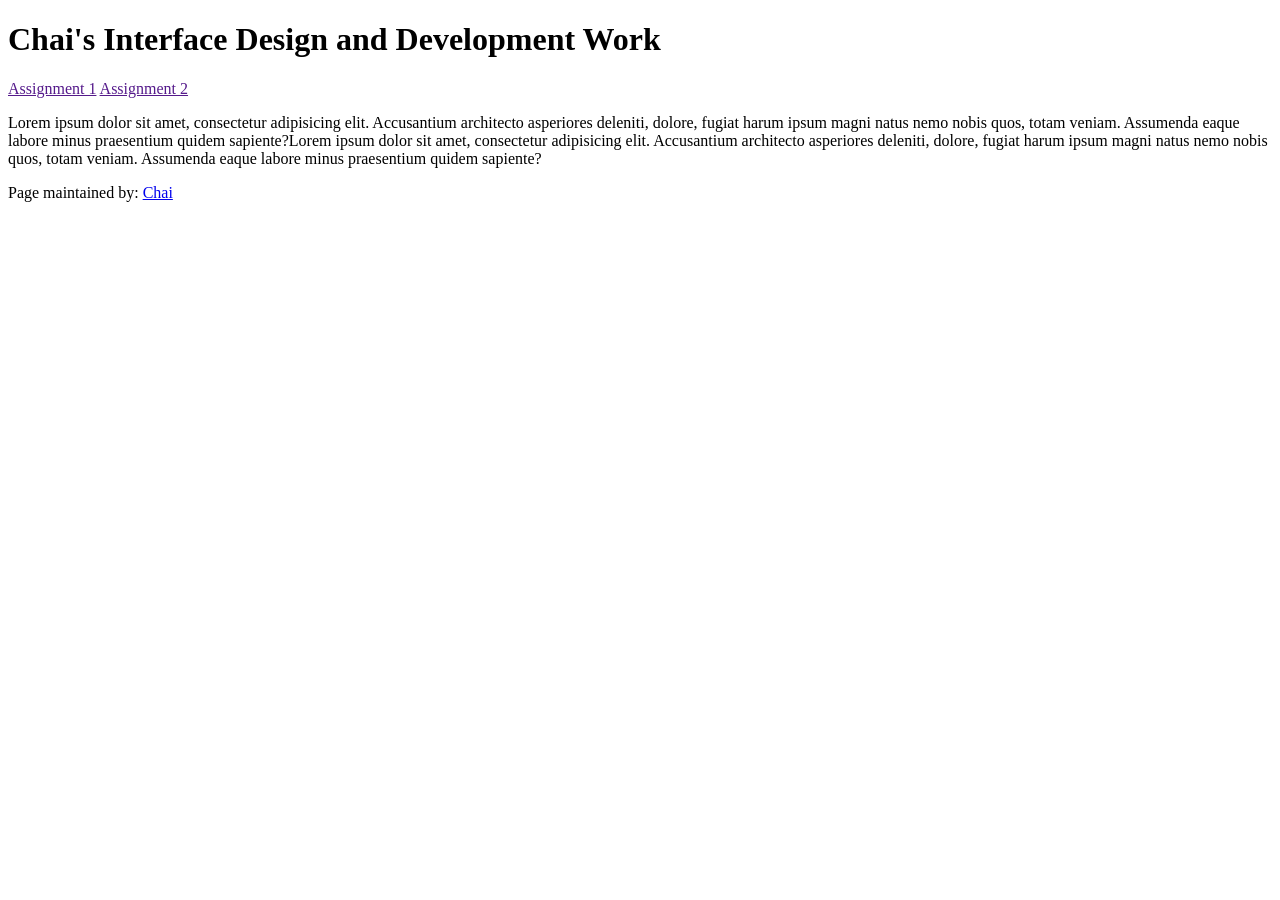
==== index.html @ 5d67015f "changed favicon, title and names to match my own" ====
<!doctype html>
<html lang="en">
  <head>
    <meta charset="UTF-8" />
    <meta
      name="viewport"
      content="width=device-width, user-scalable=no, initial-scale=1.0, maximum-scale=1.0, minimum-scale=1.0"
    />
    <meta http-equiv="X-UA-Compatible" content="ie=edge" />

    <!-- !!!!! -->
    <!--    change this to refer to your specific page  -->
    <title>Chai's Work Index</title>

    <!-- !!!!! -->
    <!--  change this to your preferred icon  -->
    <!-- favicon was sourced from favicon.io but the original graphics are copyright 2020 Twitter, Inc
    and other contributors -->
    <!-- They are licensed under CC-BY 4.0 as linked below -->
    <!-- https://creativecommons.org/licenses/by/4.0/ -->
    <link rel="icon" type="image/png" href="./assets/icons/favicon.png" />

    <link rel="stylesheet" href="reset.css" />
    <link rel="stylesheet" href="style.css" />
  </head>
  <body>
    <header>
      <!-- !!!!! -->
      <!--    change this to your preferred online name  -->
      <h1>Chai's Interface Design and Development Work</h1>
    </header>

    <div class="mainNavContainer">
      <nav>
        <a href="">Assignment 1</a>
        <a href="">Assignment 2</a>
      </nav>

      <main>
        <section id="intro-section">
          <p>
            Lorem ipsum dolor sit amet, consectetur adipisicing elit.
            Accusantium architecto asperiores deleniti, dolore, fugiat harum
            ipsum magni natus nemo nobis quos, totam veniam. Assumenda eaque
            labore minus praesentium quidem sapiente?Lorem ipsum dolor sit amet,
            consectetur adipisicing elit. Accusantium architecto asperiores
            deleniti, dolore, fugiat harum ipsum magni natus nemo nobis quos,
            totam veniam. Assumenda eaque labore minus praesentium quidem
            sapiente?
          </p>
        </section>
      </main>

      <!-- this is an empty element which helps with spacing -->
      <aside></aside>
    </div>

    <footer>
      <p>
        <!-- !!!!! -->
        <!--    change this to your preferred online name and update link to refer to your github page  -->
        Page maintained by:
        <a href="https://github.com/p-mcmahon-rmit/" target="_blank"> Chai </a>
      </p>
    </footer>
  </body>
</html>
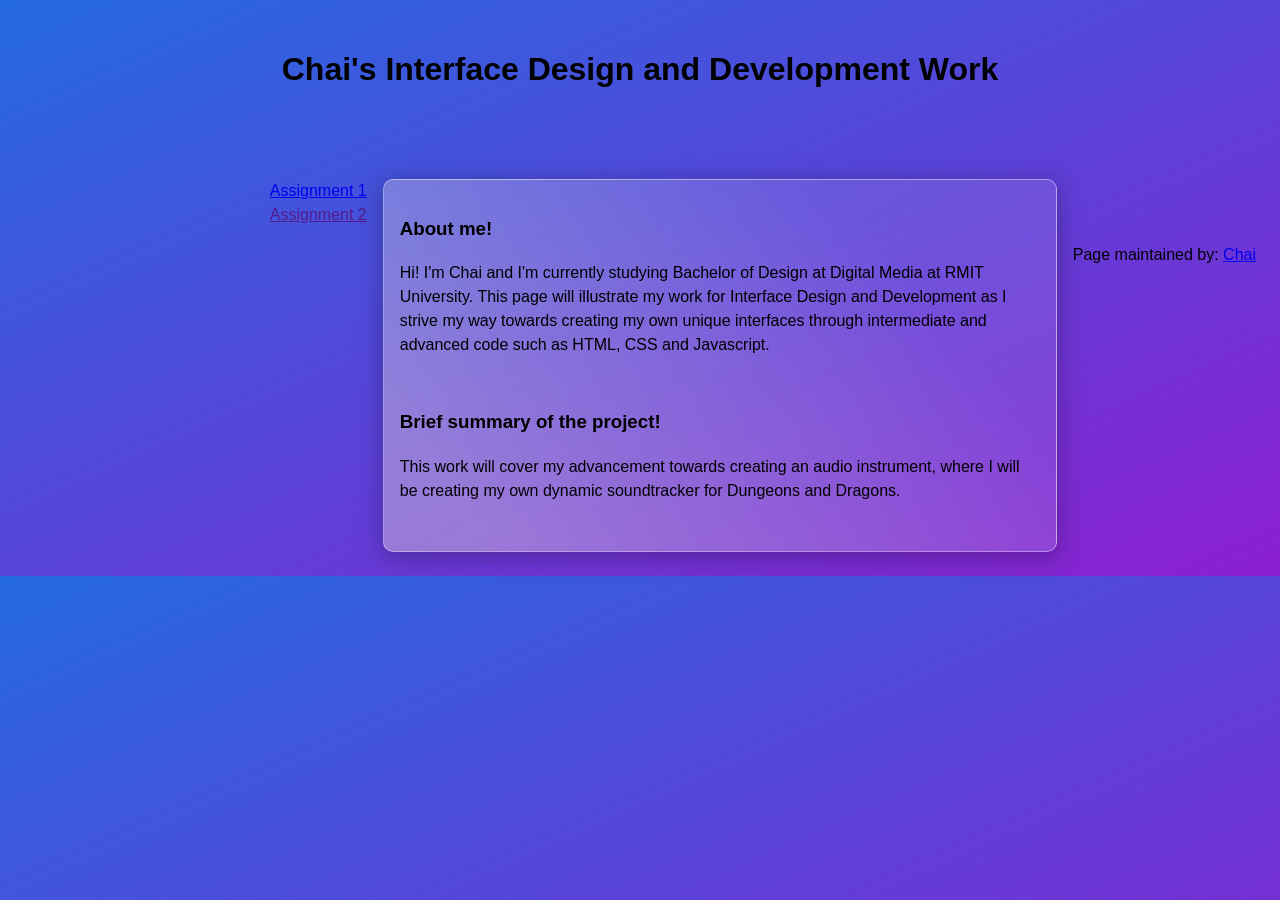
==== commit 33106019: "laid the bare-grounds for my chosen visuals for the website. changed font size, background colours, " ====
--- a/index.html
+++ b/index.html
@@ -19,7 +19,6 @@
     <!-- They are licensed under CC-BY 4.0 as linked below -->
     <!-- https://creativecommons.org/licenses/by/4.0/ -->
     <link rel="icon" type="image/png" href="./assets/icons/favicon.png" />
-
     <link rel="stylesheet" href="reset.css" />
     <link rel="stylesheet" href="style.css" />
   </head>
@@ -32,36 +31,35 @@
 
     <div class="mainNavContainer">
       <nav>
-        <a href="">Assignment 1</a>
+        <a href="./assignment1.html">Assignment 1</a>
         <a href="">Assignment 2</a>
       </nav>
 
       <main>
         <section id="intro-section">
+          <h3>
+            About me!
+          </h3>
           <p>
-            Lorem ipsum dolor sit amet, consectetur adipisicing elit.
-            Accusantium architecto asperiores deleniti, dolore, fugiat harum
-            ipsum magni natus nemo nobis quos, totam veniam. Assumenda eaque
-            labore minus praesentium quidem sapiente?Lorem ipsum dolor sit amet,
-            consectetur adipisicing elit. Accusantium architecto asperiores
-            deleniti, dolore, fugiat harum ipsum magni natus nemo nobis quos,
-            totam veniam. Assumenda eaque labore minus praesentium quidem
-            sapiente?
+            Hi! I'm Chai and I'm currently studying Bachelor of Design at Digital Media at RMIT University. This page will illustrate my work for Interface Design and Development as I strive my way towards creating my own unique interfaces through intermediate and advanced code such as HTML, CSS and Javascript.
           </p>
         </section>
+        <section>
+          <h3>
+            Brief summary of the project!
+          </h3>
+          <p>
+            This work will cover my advancement towards creating an audio instrument, where I will be creating my own dynamic soundtracker for Dungeons and Dragons.
+        </section>
       </main>
-
-      <!-- this is an empty element which helps with spacing -->
-      <aside></aside>
-    </div>
-
+      
     <footer>
       <p>
         <!-- !!!!! -->
         <!--    change this to your preferred online name and update link to refer to your github page  -->
         Page maintained by:
-        <a href="https://github.com/p-mcmahon-rmit/" target="_blank"> Chai </a>
+        <a href="https://github.com/ambivalent-eve" target="_blank"> Chai </a>
       </p>
     </footer>
   </body>
-</html>
+</html>
--- a/style.css
+++ b/style.css
@@ -0,0 +1,168 @@
+/*!!!!!*/
+/*change out, and/or add colours to the colour scheme*/
+:root {
+  /* basic 2-bit palette from 1bit Monitor Glow Palette by Polyducks */
+  /* https://lospec.com/palette-list/1bit-monitor-glow */
+  --colour-1: #222323;
+  --colour-2: #f0f6f0;
+}
+
+/* this swaps the colour order to account for user's OS dark mode */
+/*!!!!!*/
+/*remember to update the colours here too to reflect the above changes*/
+@media (prefers-color-scheme: dark) {
+  :root {
+    --colour-1: #f0f6f0;
+    --colour-2: #222323;
+  }
+}
+
+body {
+  background-color: (
+    36,
+    105,
+    226
+  ); /* For browsers that do not support gradients */
+  background-image: linear-gradient(
+    to bottom right,
+    rgb(36, 105, 226),
+    rgb(140, 31, 208)
+  ); /*Sourced from https://www.magicpattern.design/tools/css-backgrounds. I wanted to create a vibrant aesthetic that was colourful and pleasing to look at whilst not being too straining on the eyes.*/
+  font-family:
+    "Trebuchet MS", Helvetica, sans-serif; /*Wanted a different font that was more expressive of me whilst still retaining readability. I wanted to fit in somewhat more of a 'clean' look.*/
+  line-height: 1.5;
+  padding: 1rem;
+  display: flex;
+  flex-direction: column;
+  gap: 1rem;
+}
+
+header {
+  display: flex;
+  justify-content: center;
+  margin-block-end: 3rem;
+}
+
+.mainNavContainer {
+  flex: 1;
+  display: flex;
+  justify-content: center;
+  gap: 1rem;
+}
+
+nav {
+  display: flex;
+  flex-direction: column;
+  min-width: fit-content;
+  flex: 1;
+  align-items: flex-end;
+}
+
+main {
+  display: flex;
+  flex-direction: column;
+  align-items: center;
+  border: 1px solid rgba(255, 255, 255, 0.4);
+  border-radius: 10px;
+  background: linear-gradient(
+    50deg,
+    rgba(232, 219, 219, 0.4) 12%,
+    rgba(255, 255, 255, 0.1) 77%
+  );
+  background-blend-mode:;
+  box-shadow: 0px 4px 24px 1px rgba(0, 0, 0, 0.28);
+  backdrop-filter: blur(19px);
+  -webkit-backdrop-filter: blur(5px);
+  padding: 1rem;
+}
+
+section {
+  max-width: 80rch;
+  margin-bottom: 1rem;
+}
+
+.firstSectionHeading {
+  margin-top: 0;
+}
+
+aside {
+  visibility: hidden;
+  flex: 1;
+}
+
+footer {
+  display: flex;
+  justify-content: center;
+  margin-block-start: 3rem;
+}
+
+/*technique from Kevin Powell*/
+/*https://youtu.be/CU8Plk-53RU?si=zMpP0Pfbg1SaXeDB&t=255*/
+/*longer post about how this works and the * + * selector*/
+/*https://alistapart.com/article/axiomatic-css-and-lobotomized-owls/*/
+.prose > * + * {
+  margin-block-start: var(--prose-flow, 1em);
+}
+
+/* breakpoints from Material Design Spec https://m3.material.io/foundations/layout/breakpoints/overview */
+/* while sometimes mobile first is recommended, as we will be focused on desktop, we will start there */
+
+/* assumed base sizing is large (1200–1599px) : desktop  */
+
+/* extra-large breakpoint : desktop, ultrawide monitors */
+@media (width > 1600px) {
+}
+
+/* expanded breakpoint : phone or tablet in landscape, desktop */
+@media (width < 1200px) {
+  header {
+    margin-block-end: 2rem;
+  }
+  footer {
+    margin-block-start: 2rem;
+  }
+}
+/* medium breakpoint : tablet in portrait */
+@media (width < 840px) {
+  header {
+    margin-block-end: 1rem;
+  }
+  .mainNavContainer {
+    flex-direction: column;
+    justify-content: flex-start;
+    align-items: center;
+  }
+  nav {
+    flex: 0;
+    width: 100%;
+    max-width: 80rch;
+    justify-content: space-between;
+    flex-direction: row;
+  }
+  main {
+    flex: 1;
+  }
+  aside {
+    flex: 0;
+  }
+  footer {
+    margin-block-start: 1rem;
+  }
+}
+/* compact breakpoint : phone in portrait */
+@media (width < 600px) {
+}
+
+.intro-section {
+  flex: 5 0 70px;
+  height: 490px; /*Altered the height so that it would fit the text inside. I didn't want any of the cards to be larger or wider than the other, nor did I want the font size to change in between the cards. I wanted it all to stay consistent, even at the cost of leftover spaces in between the boxes. I believed that within a website like this where you sidescrolled through boxes laid out next to one another, changes in size would make the reading experience more awkward and look inconsistent.*/
+  padding: 100px;
+  width: 300px;
+  background-color: rgba(0, 0, 0, 0.411);
+  -webkit-backdrop-filter: blur(
+    5px
+  ); /*One of my complaints I addressed in the questions was that the text in front of the light background could be hard to read sometimes. In order to differentiate from that whilst trying to follow the aesthetic of light colour palettes, I wanted to add a blurred glass-box look behind the text that darkened the background enough to make it readable whilst also making it my own art style.*/
+  backdrop-filter: blur(5px);
+  border: 2px solid rgb(255, 255, 255); /*I wanted to have a slight white border to contrast against the black blurred out background. I thought the difference in values would make the boxes pop out more and look cleaner. I ended up getting the code from a website named Stack Overflow, where people ask questions about coding and so forth. https://stackoverflow.com/questions/20321678/make-a-div-transparent-like-a-blurred-mirror*/
+  font-size: 18px;
+}
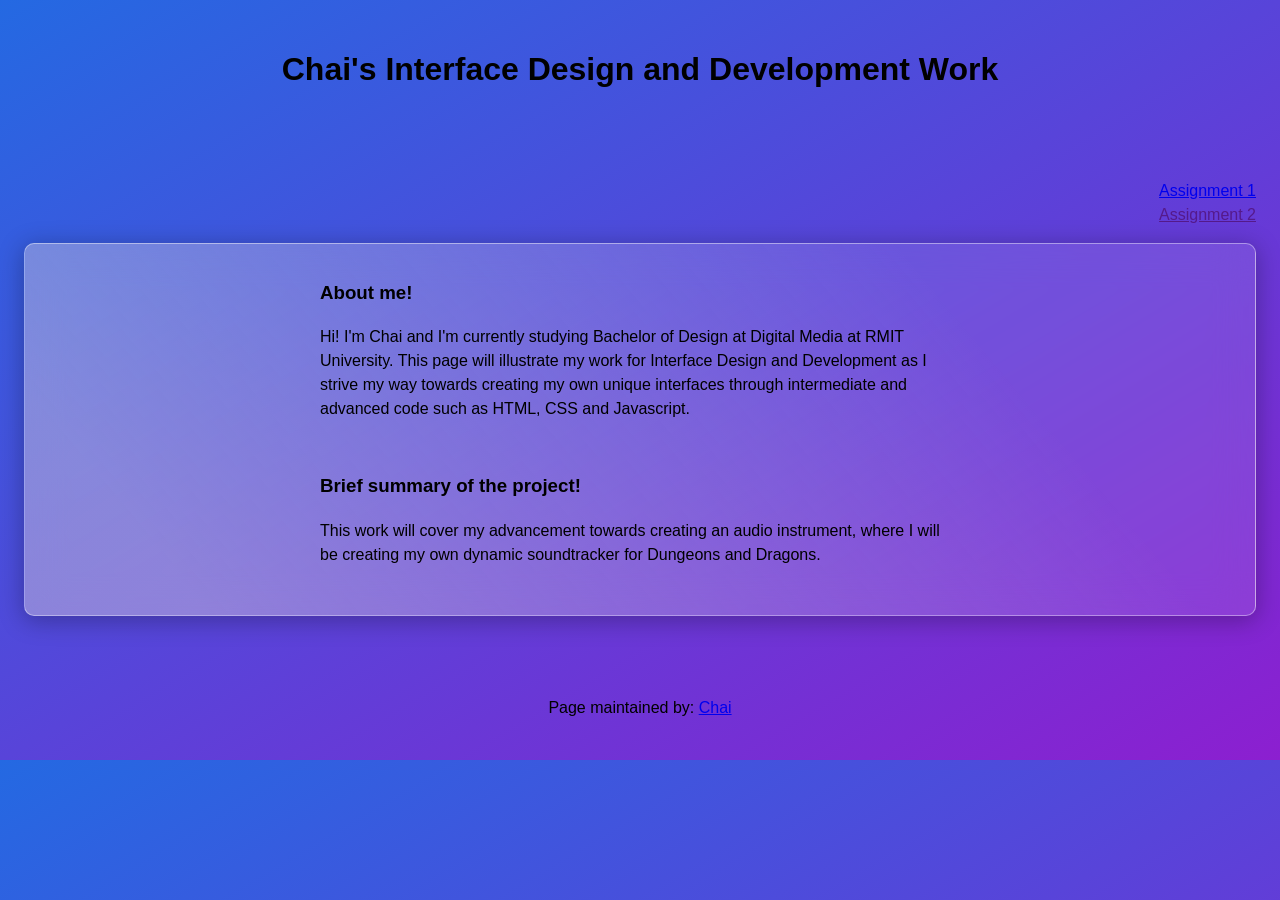
==== commit 2960e653: "reverted the changes where I gave each container its own individual main after finding out it wasn't" ====
--- a/index.html
+++ b/index.html
@@ -34,25 +34,30 @@
         <a href="./assignment1.html">Assignment 1</a>
         <a href="">Assignment 2</a>
       </nav>
+    </div>
+    <!--I had to look into why the page wasn't centred properly as all the content kept going to the side. In the end, I had to use the AI agent and ask why it had occurred. What had happened was that the <div> wrapper was not closed properly which caused the footer to stay inside the flex container.-->
 
-      <main>
-        <section id="intro-section">
-          <h3>
-            About me!
-          </h3>
-          <p>
-            Hi! I'm Chai and I'm currently studying Bachelor of Design at Digital Media at RMIT University. This page will illustrate my work for Interface Design and Development as I strive my way towards creating my own unique interfaces through intermediate and advanced code such as HTML, CSS and Javascript.
-          </p>
-        </section>
-        <section>
-          <h3>
-            Brief summary of the project!
-          </h3>
-          <p>
-            This work will cover my advancement towards creating an audio instrument, where I will be creating my own dynamic soundtracker for Dungeons and Dragons.
-        </section>
-      </main>
-      
+    <main>
+      <section id="intro-section">
+        <h3>About me!</h3>
+        <p>
+          Hi! I'm Chai and I'm currently studying Bachelor of Design at Digital
+          Media at RMIT University. This page will illustrate my work for
+          Interface Design and Development as I strive my way towards creating
+          my own unique interfaces through intermediate and advanced code such
+          as HTML, CSS and Javascript.
+        </p>
+      </section>
+      <section>
+        <h3>Brief summary of the project!</h3>
+        <p>
+          This work will cover my advancement towards creating an audio
+          instrument, where I will be creating my own dynamic soundtracker for
+          Dungeons and Dragons.
+        </p>
+      </section>
+    </main>
+
     <footer>
       <p>
         <!-- !!!!! -->
@@ -62,4 +67,4 @@
       </p>
     </footer>
   </body>
-</html>+</html>
--- a/style.css
+++ b/style.css
@@ -41,6 +41,11 @@
   display: flex;
   justify-content: center;
   margin-block-end: 3rem;
+}
+
+h4 {
+  margin-block-start: 0.3rem;
+  margin-block-end: 0.5rem;
 }
 
 .mainNavContainer {
@@ -96,6 +101,22 @@
   margin-block-start: 3rem;
 }
 
+img {
+  margin-top: 1rem;
+  margin-bottom: 1rem;
+  border: 1px solid rgba(255, 255, 255, 0.4);
+  border-radius: 10px;
+  background: linear-gradient(
+    50deg,
+    rgba(232, 219, 219, 0.4) 12%,
+    rgba(255, 255, 255, 0.1) 77%
+  );
+  background-blend-mode:;
+  box-shadow: 0px 4px 24px 1px rgba(0, 0, 0, 0.28);
+  backdrop-filter: blur(19px);
+  -webkit-backdrop-filter: blur(5px);
+}
+
 /*technique from Kevin Powell*/
 /*https://youtu.be/CU8Plk-53RU?si=zMpP0Pfbg1SaXeDB&t=255*/
 /*longer post about how this works and the * + * selector*/
@@ -139,14 +160,19 @@
     justify-content: space-between;
     flex-direction: row;
   }
-  main {
-    flex: 1;
-  }
   aside {
     flex: 0;
   }
   footer {
     margin-block-start: 1rem;
+  }
+  img {
+    margin-block-start: 1rem;
+    margin-block-end: 1rem;
+    border: 1px solid rgba(255, 255, 255, 0.4);
+    border-radius: 10px;
+    background-blend-mode:;
+    box-shadow: 0px 4px 24px 1px rgba(0, 0, 0, 0.2);
   }
 }
 /* compact breakpoint : phone in portrait */
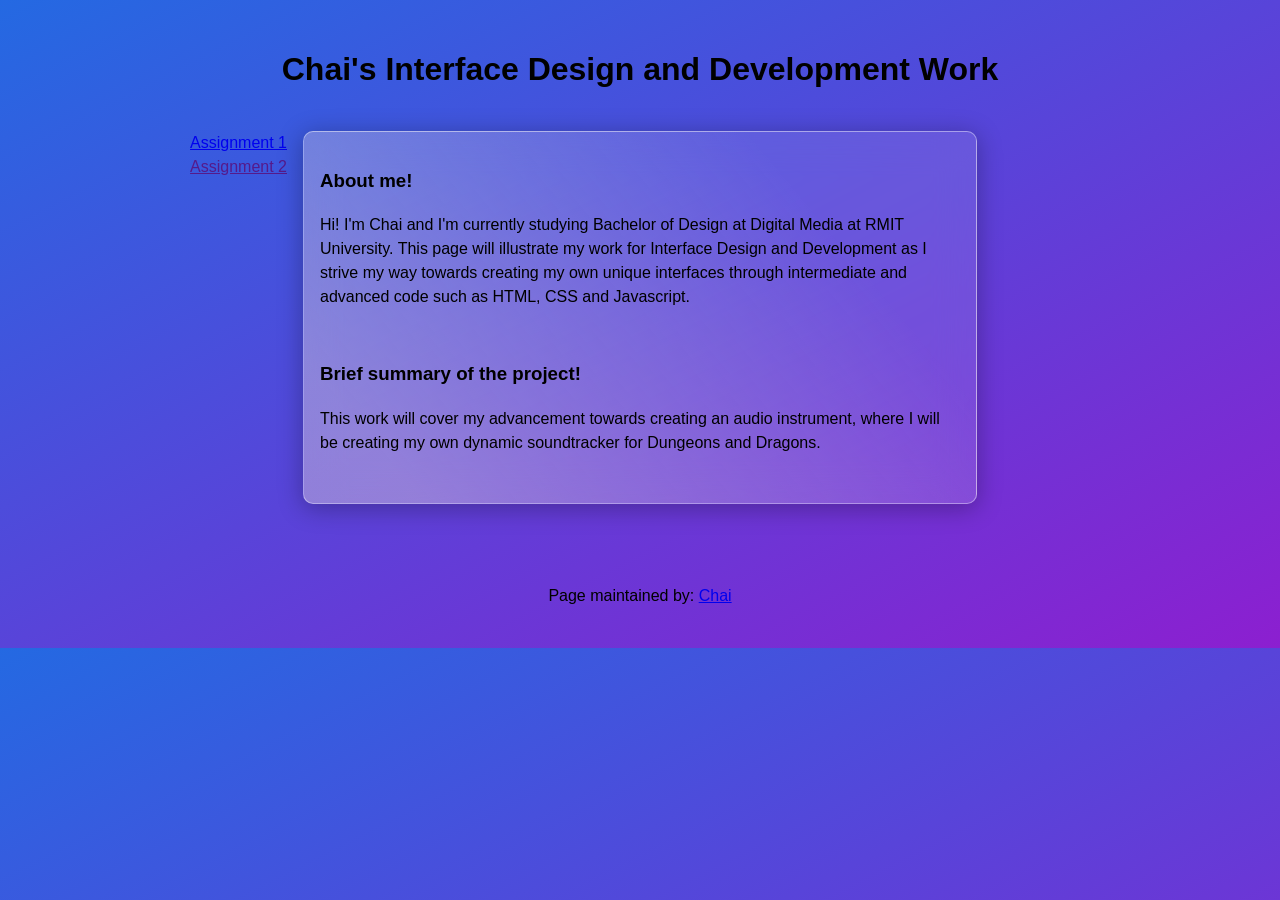
==== commit a87661d7: "fixed centering issue of index.html with help of visual studio codes AI agent" ====
--- a/index.html
+++ b/index.html
@@ -34,29 +34,31 @@
         <a href="./assignment1.html">Assignment 1</a>
         <a href="">Assignment 2</a>
       </nav>
+      <!--I had to look into why the page wasn't centred properly as all the content kept going to the side. In the end, I had to use the AI agent and ask why it had occurred. What had happened was that the <div> wrapper was not closed properly which caused the footer to stay inside the flex container.-->
+
+      <main>
+        <section id="intro-section">
+          <h3>About me!</h3>
+          <p>
+            Hi! I'm Chai and I'm currently studying Bachelor of Design at
+            Digital Media at RMIT University. This page will illustrate my work
+            for Interface Design and Development as I strive my way towards
+            creating my own unique interfaces through intermediate and advanced
+            code such as HTML, CSS and Javascript.
+          </p>
+        </section>
+        <section>
+          <h3>Brief summary of the project!</h3>
+          <p>
+            This work will cover my advancement towards creating an audio
+            instrument, where I will be creating my own dynamic soundtracker for
+            Dungeons and Dragons.
+          </p>
+        </section>
+      </main>
+      <aside></aside>
     </div>
-    <!--I had to look into why the page wasn't centred properly as all the content kept going to the side. In the end, I had to use the AI agent and ask why it had occurred. What had happened was that the <div> wrapper was not closed properly which caused the footer to stay inside the flex container.-->
-
-    <main>
-      <section id="intro-section">
-        <h3>About me!</h3>
-        <p>
-          Hi! I'm Chai and I'm currently studying Bachelor of Design at Digital
-          Media at RMIT University. This page will illustrate my work for
-          Interface Design and Development as I strive my way towards creating
-          my own unique interfaces through intermediate and advanced code such
-          as HTML, CSS and Javascript.
-        </p>
-      </section>
-      <section>
-        <h3>Brief summary of the project!</h3>
-        <p>
-          This work will cover my advancement towards creating an audio
-          instrument, where I will be creating my own dynamic soundtracker for
-          Dungeons and Dragons.
-        </p>
-      </section>
-    </main>
+    <!--Again, I had to rely on the agent to figure out why exactly the contents of this page was still to the side. By asking what went wrong, it explained to me that the .mainNavContainer was responsible for centering the child elements, and because main was outside of it, it was not affected by its rules. I had to move the final </div> to be after the </main> so that it remains within the layout. Additionally, I was told to keep <aside></aside> within the wrapper for symmetry to balance out nav's flex: 1 with its own flex: 1.-->
 
     <footer>
       <p>
--- a/style.css
+++ b/style.css
@@ -40,7 +40,8 @@
 header {
   display: flex;
   justify-content: center;
-  margin-block-end: 3rem;
+  align-items: center;
+  text-align: center;
 }
 
 h4 {
@@ -79,6 +80,8 @@
   backdrop-filter: blur(19px);
   -webkit-backdrop-filter: blur(5px);
   padding: 1rem;
+  width: fit-content;
+  height: fit-content;
 }
 
 section {
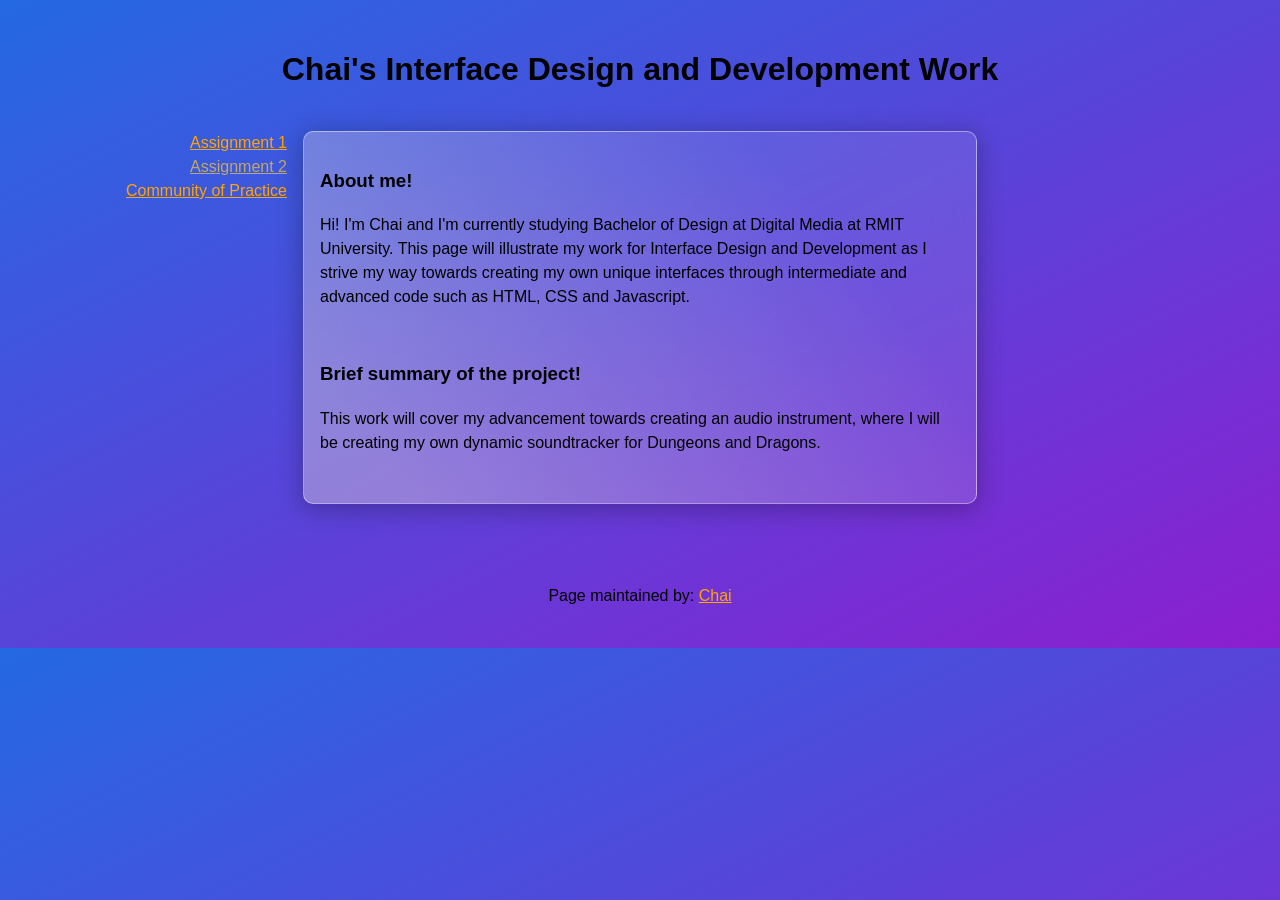
==== commit 2e641fd8: "added images of the techniques i'd be using and changed colours of hyperlinks" ====
--- a/index.html
+++ b/index.html
@@ -33,6 +33,9 @@
       <nav>
         <a href="./assignment1.html">Assignment 1</a>
         <a href="">Assignment 2</a>
+        <a href="https://au.miro.com/app/board/u3jVOf5Gcuk=/"
+          >Community of Practice</a
+        >
       </nav>
       <!--I had to look into why the page wasn't centred properly as all the content kept going to the side. In the end, I had to use the AI agent and ask why it had occurred. What had happened was that the <div> wrapper was not closed properly which caused the footer to stay inside the flex container.-->
 
--- a/style.css
+++ b/style.css
@@ -195,3 +195,11 @@
   border: 2px solid rgb(255, 255, 255); /*I wanted to have a slight white border to contrast against the black blurred out background. I thought the difference in values would make the boxes pop out more and look cleaner. I ended up getting the code from a website named Stack Overflow, where people ask questions about coding and so forth. https://stackoverflow.com/questions/20321678/make-a-div-transparent-like-a-blurred-mirror*/
   font-size: 18px;
 }
+
+a:link {
+  color: orange;
+}
+
+a:visited {
+  color: rgb(192, 168, 103);
+}
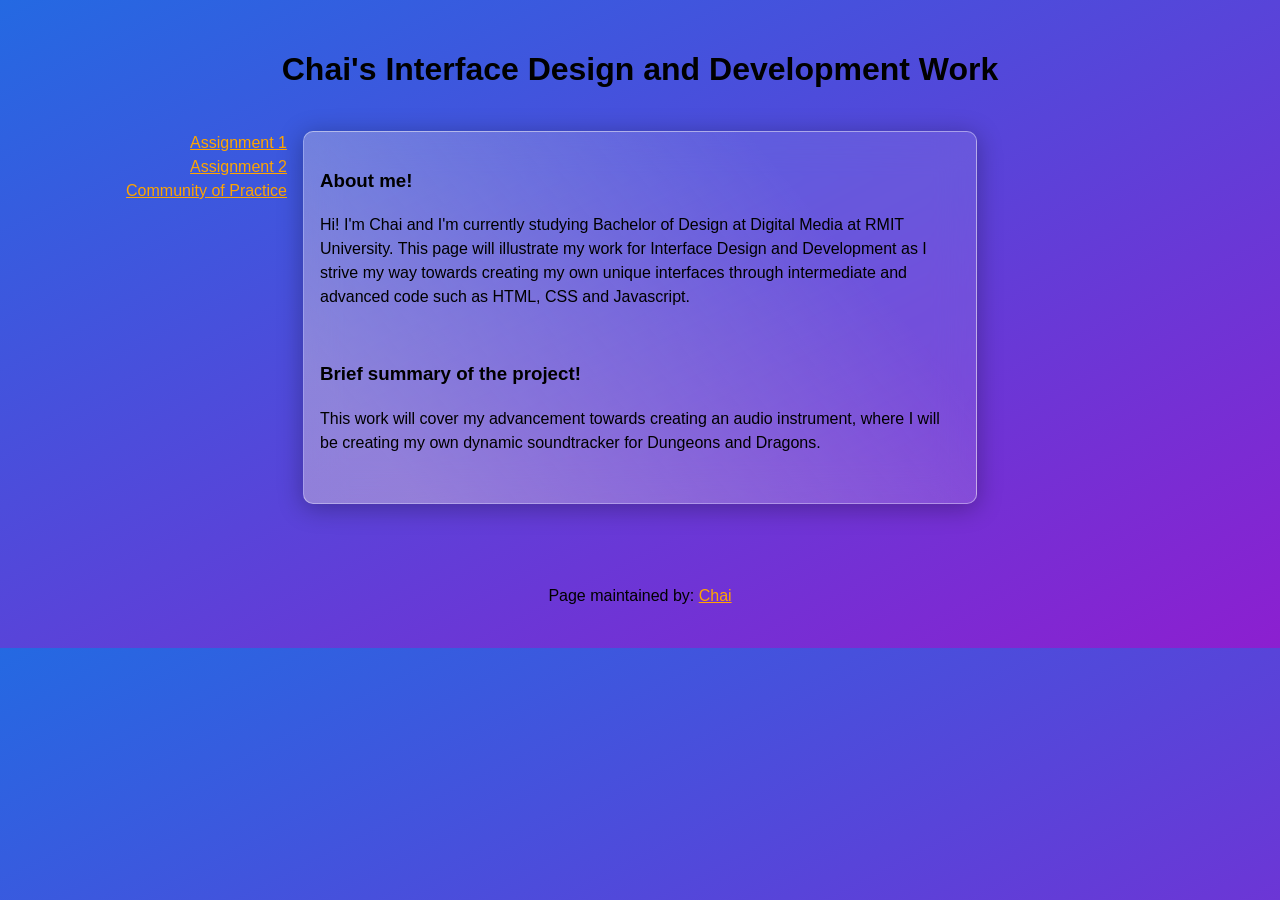
==== commit dcfb3105: "more fill-ins, fixed link in index.html" ====
--- a/index.html
+++ b/index.html
@@ -32,7 +32,7 @@
     <div class="mainNavContainer">
       <nav>
         <a href="./assignment1.html">Assignment 1</a>
-        <a href="">Assignment 2</a>
+        <a href="./assignment2.html">Assignment 2</a>
         <a href="https://au.miro.com/app/board/u3jVOf5Gcuk=/"
           >Community of Practice</a
         >
--- a/style.css
+++ b/style.css
@@ -75,7 +75,6 @@
     rgba(232, 219, 219, 0.4) 12%,
     rgba(255, 255, 255, 0.1) 77%
   );
-  background-blend-mode:;
   box-shadow: 0px 4px 24px 1px rgba(0, 0, 0, 0.28);
   backdrop-filter: blur(19px);
   -webkit-backdrop-filter: blur(5px);
@@ -83,6 +82,7 @@
   width: fit-content;
   height: fit-content;
 }
+/*Added a modern glass effect to the main container to keep a simple and readable aesthetic to the page.*/
 
 section {
   max-width: 80rch;
@@ -114,11 +114,10 @@
     rgba(232, 219, 219, 0.4) 12%,
     rgba(255, 255, 255, 0.1) 77%
   );
-  background-blend-mode:;
   box-shadow: 0px 4px 24px 1px rgba(0, 0, 0, 0.28);
   backdrop-filter: blur(19px);
   -webkit-backdrop-filter: blur(5px);
-}
+} /*So that the image stands out in the middle of the text.*/
 
 /*technique from Kevin Powell*/
 /*https://youtu.be/CU8Plk-53RU?si=zMpP0Pfbg1SaXeDB&t=255*/
@@ -169,14 +168,6 @@
   footer {
     margin-block-start: 1rem;
   }
-  img {
-    margin-block-start: 1rem;
-    margin-block-end: 1rem;
-    border: 1px solid rgba(255, 255, 255, 0.4);
-    border-radius: 10px;
-    background-blend-mode:;
-    box-shadow: 0px 4px 24px 1px rgba(0, 0, 0, 0.2);
-  }
 }
 /* compact breakpoint : phone in portrait */
 @media (width < 600px) {
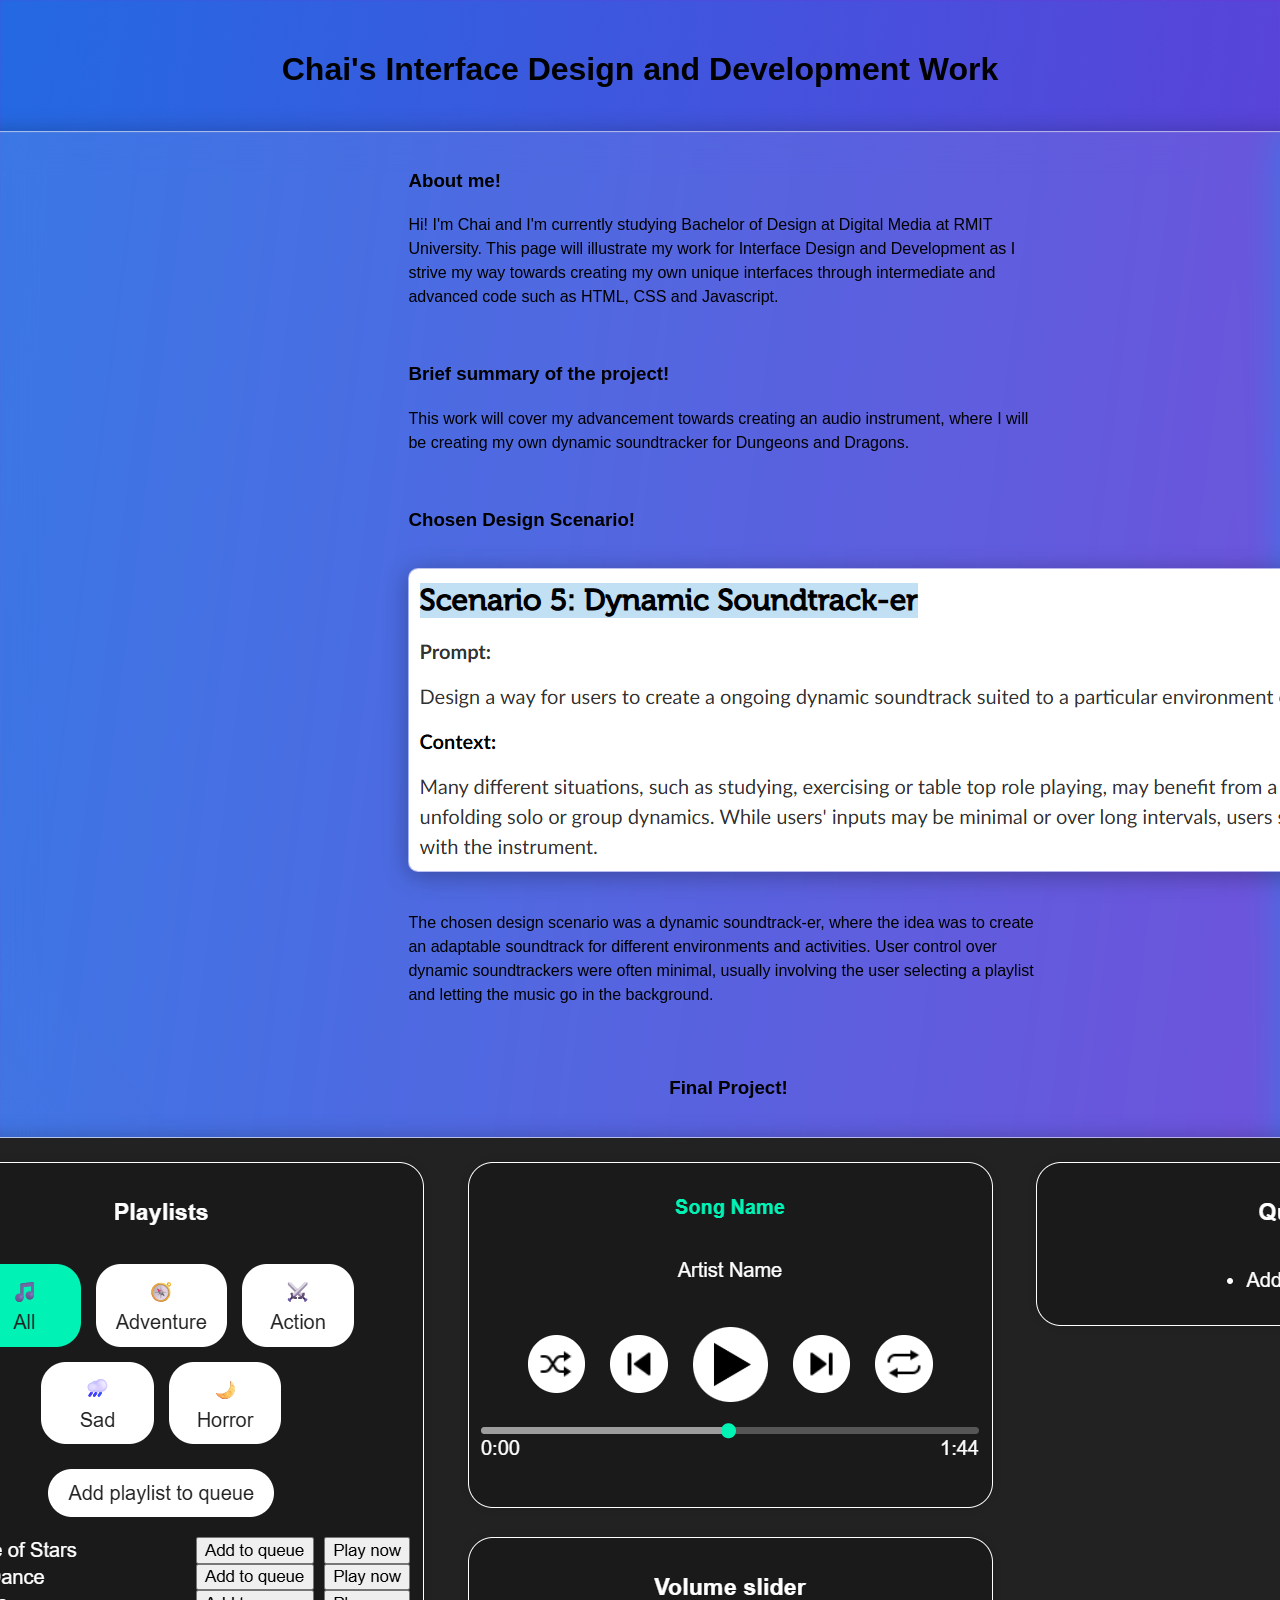
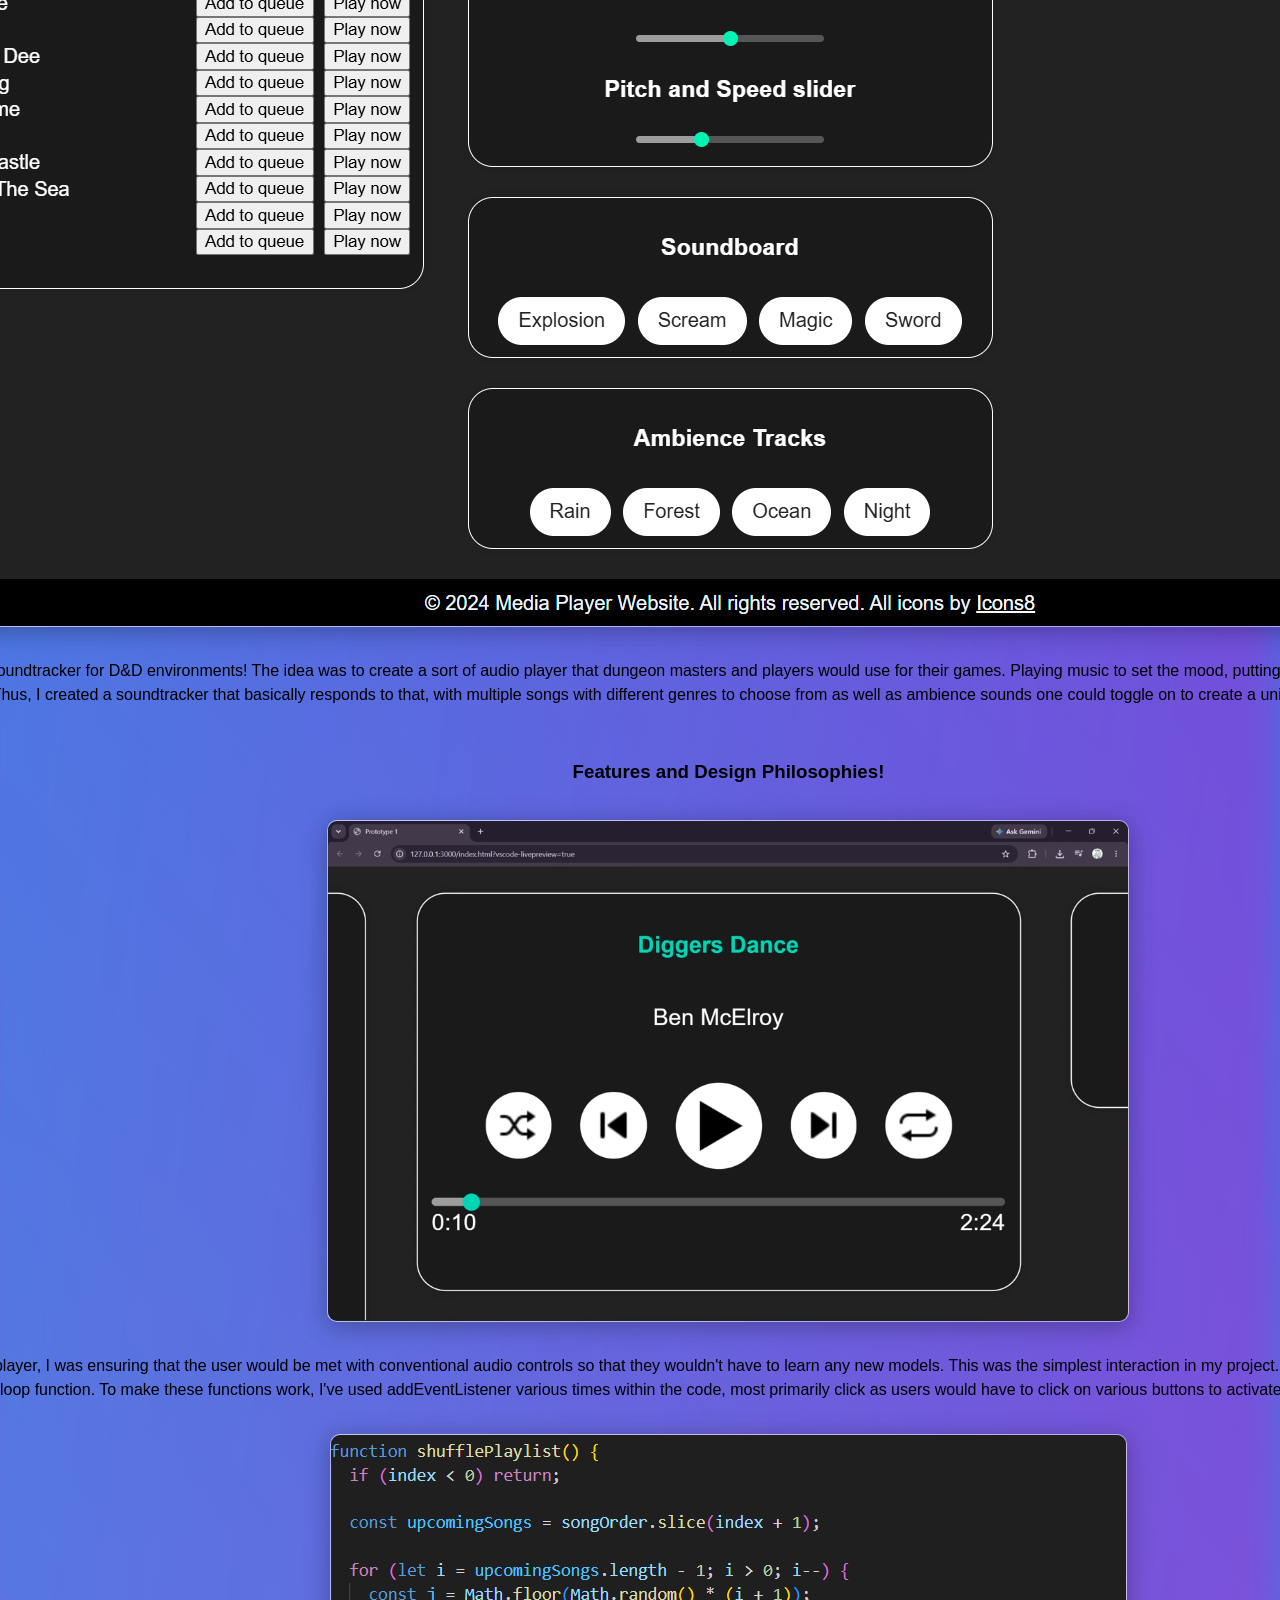
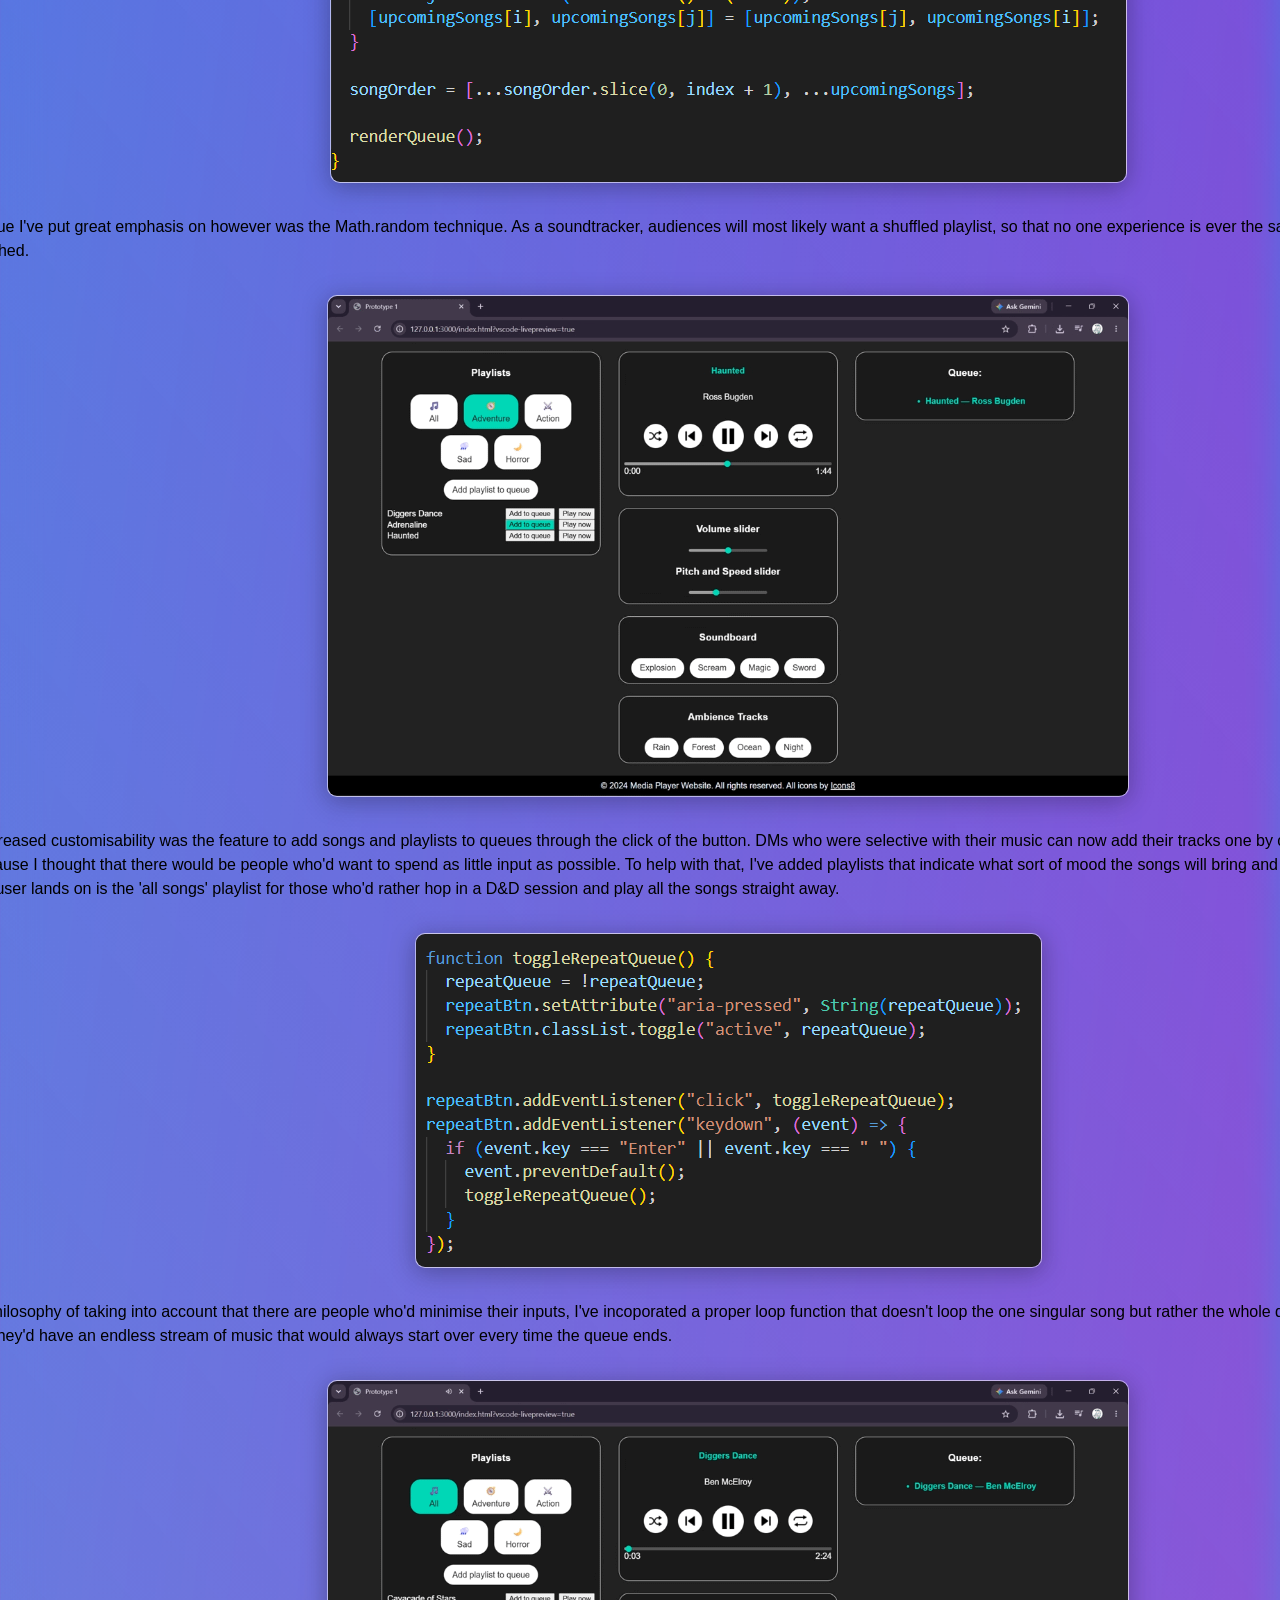
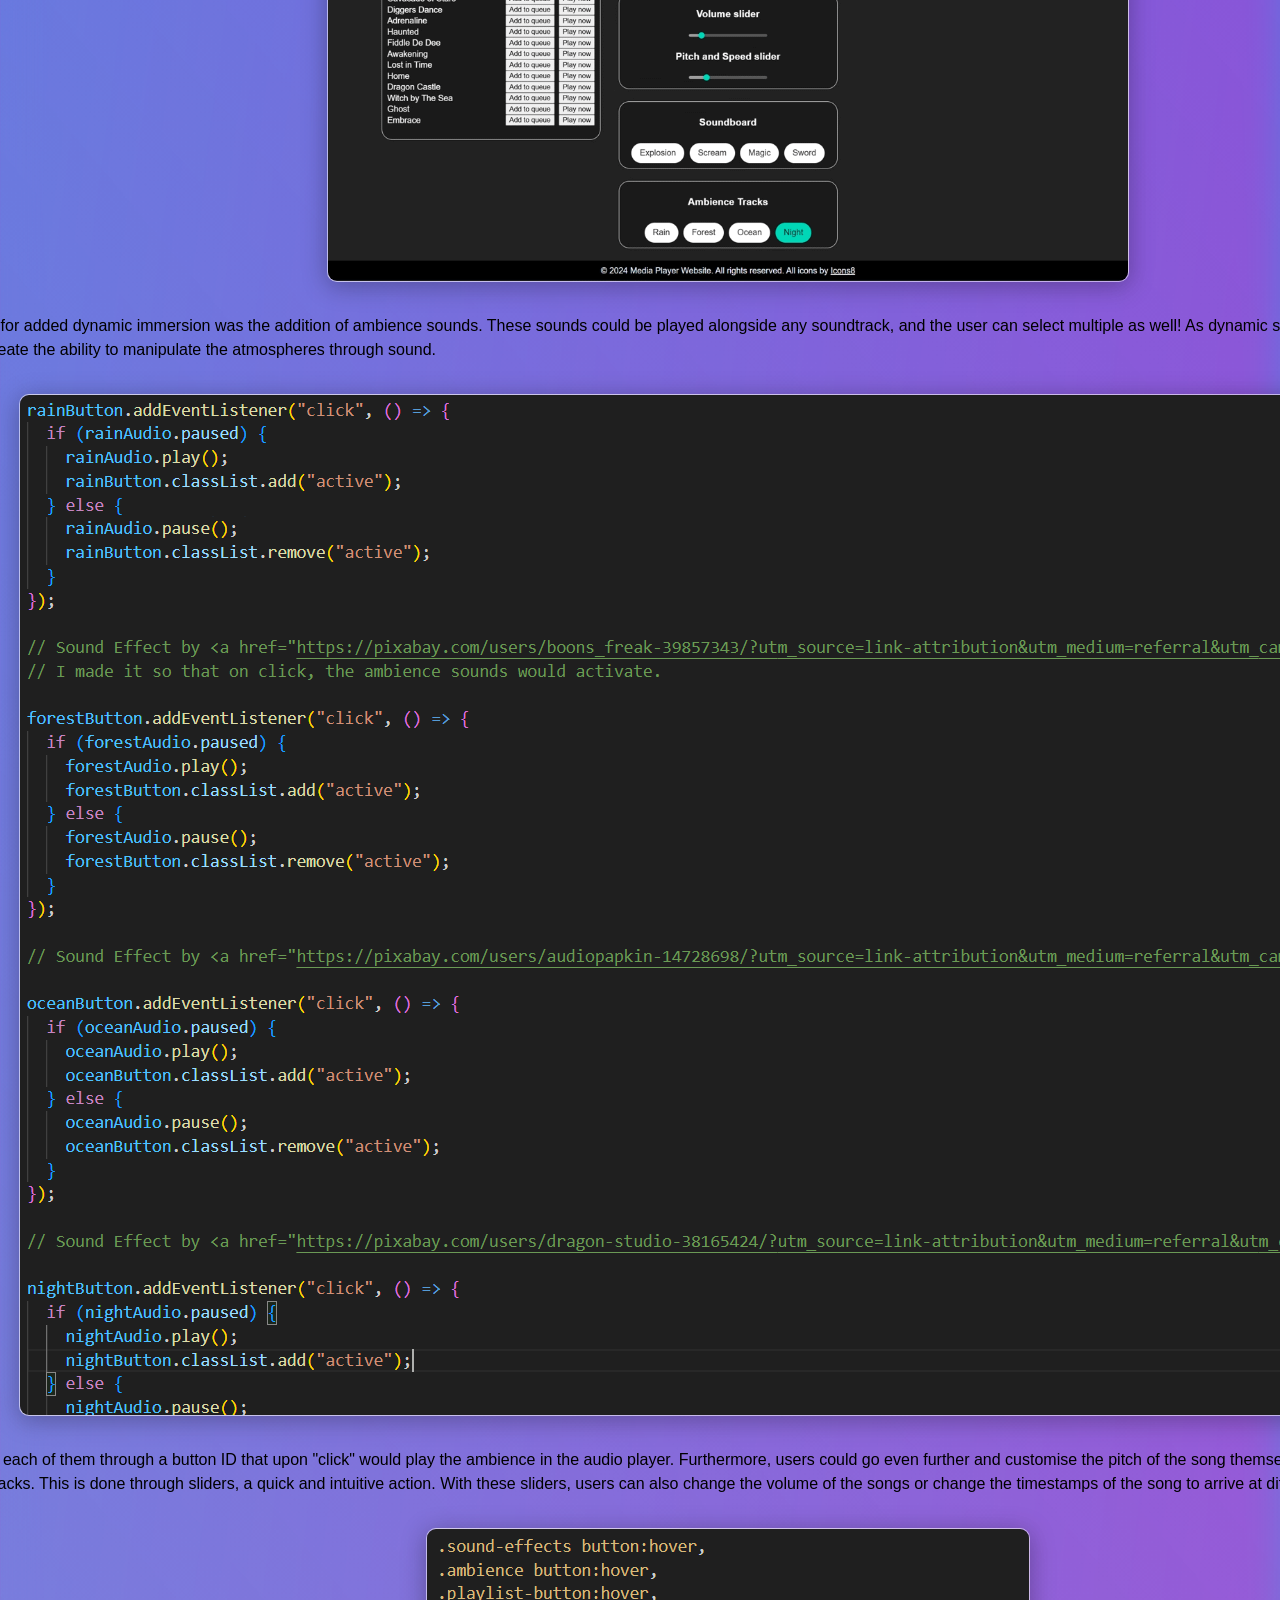
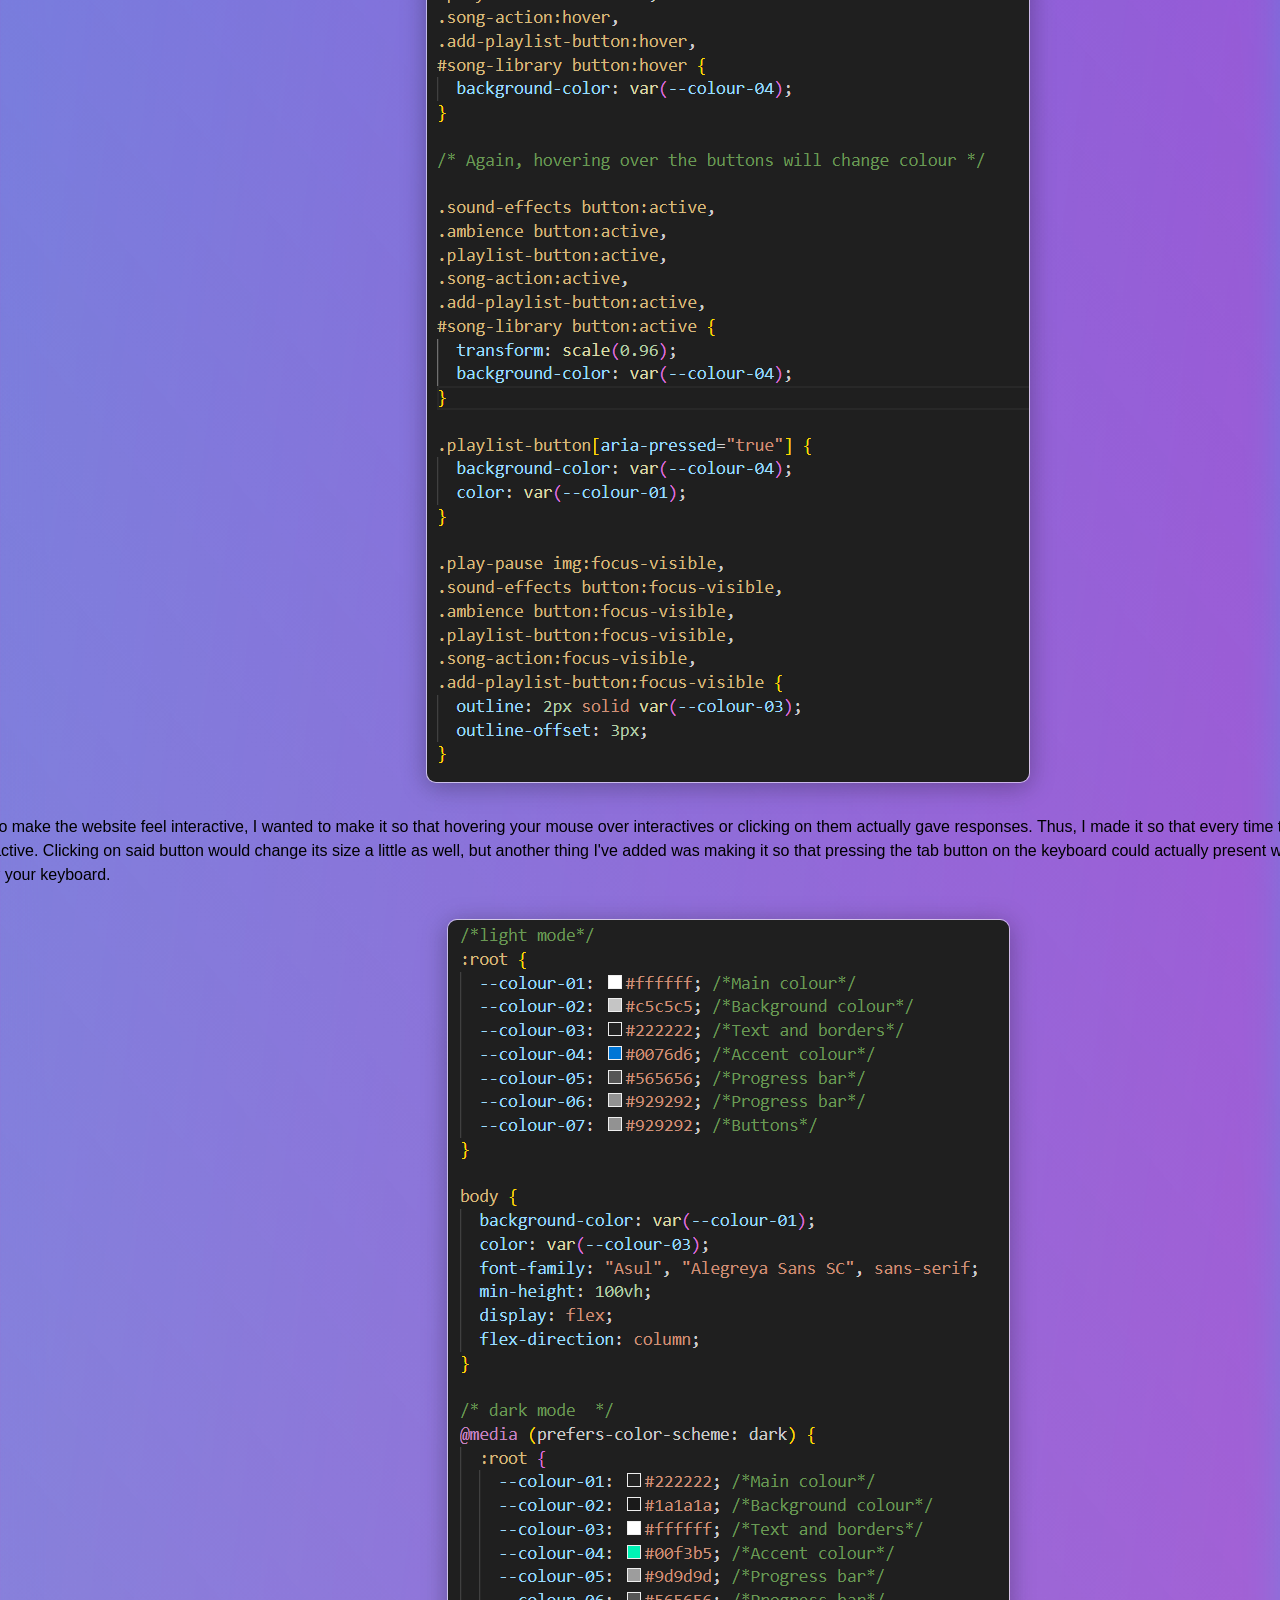
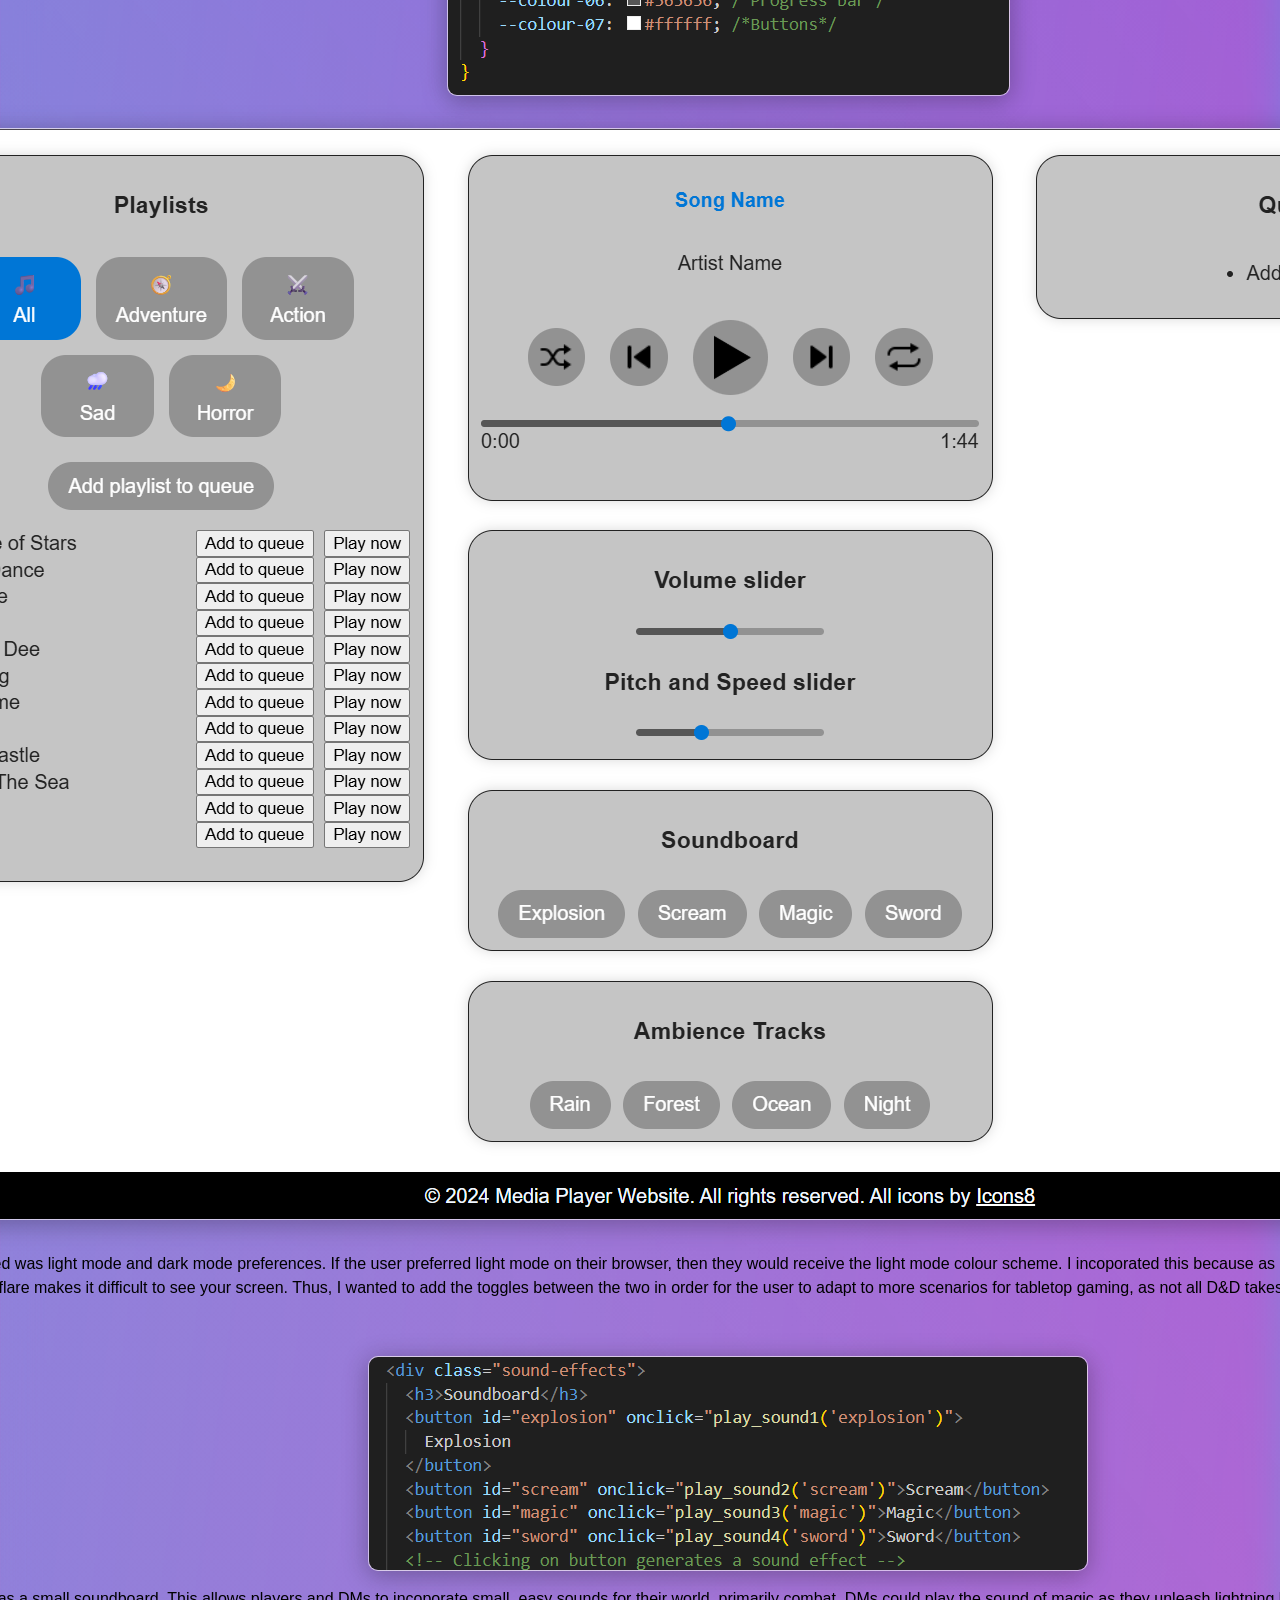
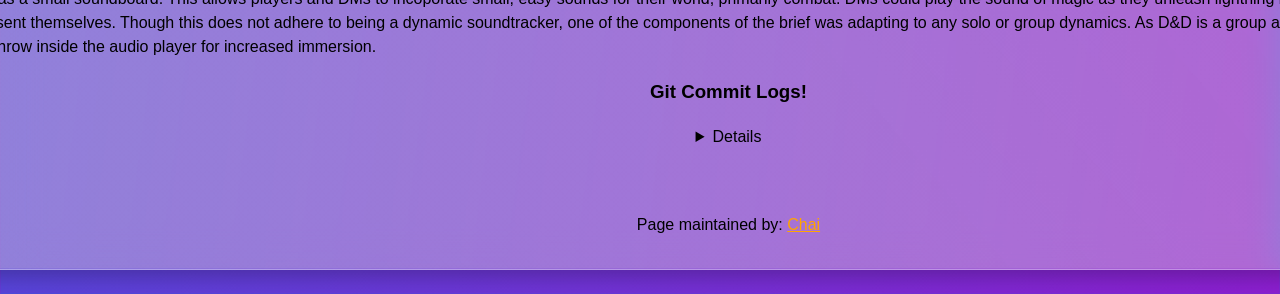
==== commit 80a205aa: "assignment3" ====
--- a/index.html
+++ b/index.html
@@ -58,10 +58,311 @@
             Dungeons and Dragons.
           </p>
         </section>
-      </main>
-      <aside></aside>
-    </div>
-    <!--Again, I had to rely on the agent to figure out why exactly the contents of this page was still to the side. By asking what went wrong, it explained to me that the .mainNavContainer was responsible for centering the child elements, and because main was outside of it, it was not affected by its rules. I had to move the final </div> to be after the </main> so that it remains within the layout. Additionally, I was told to keep <aside></aside> within the wrapper for symmetry to balance out nav's flex: 1 with its own flex: 1.-->
+        <section>
+          <h3>Chosen Design Scenario!</h3>
+          <img src="assignment3images\Screenshot 2026-10-30 113941.png" />
+          <p>
+            The chosen design scenario was a dynamic soundtrack-er, where the
+            idea was to create an adaptable soundtrack for different
+            environments and activities. User control over dynamic soundtrackers
+            were often minimal, usually involving the user selecting a playlist
+            and letting the music go in the background.
+          </p>
+        </section>
+        <section></section>
+        <h3>Final Project!</h3>
+        <img src="assignment3images\Screenshot 2026-10-30 115521.png" />
+        <p>
+          In the end, I crafted a dynamic soundtracker for D&D environments! The
+          idea was to create a sort of audio player that dungeon masters and
+          players would use for their games. Playing music to set the mood,
+          putting on ambiences for the atmosphere or even playing sound effects
+          for added in immersion. Thus, I created a soundtracker that basically
+          responds to that, with multiple songs with different genres to choose
+          from as well as ambience sounds one could toggle on to create a unique
+          atmosphere!
+        </p>
+        <section></section>
+        <h3>Features and Design Philosophies!</h3>
+        <img
+          src="assignment3images\MedalTVScreenRecording20261030122722470-trim-1793323661490.gif"
+        />
+        <p>
+          As what was primarily an audio player, I was ensuring that the user
+          would be met with conventional audio controls so that they wouldn't
+          have to learn any new models. This was the simplest interaction in my
+          project. A simple play and pause function, a skip and rewind function
+          as well as a shuffle and loop function. To make these functions work, I've used addEventListener various times within the code, most primarily click as users would have to click on various buttons to activate certain functions.
+        </p>
+        <img src="assignment3images\Screenshot 2026-10-30 123629.png"/>
+        <p>One important extended technique I've put great emphasis on however was the Math.random technique. As a soundtracker, audiences will most
+          likely want a shuffled playlist, so that no one experience is ever the same. The way the code works is that it shuffles the rest of the queue that's already
+          established. 
+        </p>
+        <img src="assignment3images\MedalTVScreenRecording20261030124333943.gif"/>
+        <p>One method I had for adding increased customisability was the feature to add songs and playlists to queues through the click of the button.
+          DMs who were selective with their music can now add their tracks one by one, or select the entire playlist to queue. I've incorporated such a
+          feature because I thought that there would be people who'd want to spend as little input as possible. To help with that, I've added playlists that
+          indicate what sort of mood the songs will bring and brought a minimum of three songs each playlist. Additionally, the first playlist the user
+          lands on is the 'all songs' playlist for those who'd rather hop in a D&D session and play all the songs straight away.
+        </p>
+        <img src="assignment3images\Screenshot 2026-10-30 130637.png"/>
+        <p>In accordance with the design philosophy of taking into account that there are people who'd minimise their inputs, I've incoporated a proper
+          loop function that doesn't loop the one singular song but rather the whole queue. This means that if the user decides to add all the songs in queue and loop them, they'd have an endless stream of music
+          that would always start over every time the queue ends.
+        </p>
+        <img src="assignment3images\MedalTVScreenRecording20261030131452767-trim-1793326624844.gif"/>
+        <p>Another feature I've incoporated for added dynamic immersion was the addition of ambience sounds. These sounds could be played alongside
+          any soundtrack, and the user can select multiple as well! As dynamic soundtrackers want to account for different environments and atmospheres,
+          I wanted to create the ability to manipulate the atmospheres through sound. 
+        </p>
+        <img src="assignment3images\Screenshot 2026-10-30 132541.png"/>
+        <p>This is done through associating each of them through a button ID that upon "click" would play the ambience in the audio player. Furthermore, users
+          could go even further and customise the pitch of the song themselves, which could result in slowed-down, melachonic tracks or fast paced, energetic tracks. This
+          is done through sliders, a quick and intuitive action. With these sliders, users can also change the volume of the songs or change the timestamps of the song to arrive
+          at different points.
+        </p>
+        <img src="assignment3images\Screenshot 2026-10-30 133726.png"/>
+        <p>To expand further on my desire to make the website feel interactive, I wanted to make it so that hovering your mouse over interactives or clicking on them actually gave responses. Thus, I made it so that every time the user hovered over the buttons, it became a teal like colour to signify that it was interactive. Clicking on said button would change its size a little as well, but another thing I've added was making it so that pressing the tab button on the keyboard could actually present which buttons were interactable and give you options to play certain buttons through only your keyboard.</p>
+        <img src="assignment3images\Screenshot 2026-10-30 134543.png"/>
+        <img src="assignment3images\Screenshot 2026-10-30 134654.png"/>
+        <p>An accessibility feature I've added was light mode and dark mode preferences. If the user preferred light mode on their browser, then they would receive the light mode colour scheme. I incoporated this because as a dynamic soundtracker, there may be times where you could be outside where the lens flare makes it difficult to see your screen. Thus, I wanted to add the toggles between the two in order for the user to adapt to more scenarios for tabletop gaming, as not all D&D takes place inside, sometimes players play outside as well in the sun.</p>
+    <img src="assignment3images\Screenshot 2026-10-30 135107.png"/>
+    Finally, one feature I've added was a small soundboard. This allows players and DMs to incoporate small, easy sounds for their world, primarily combat. DMs could play the sound of magic as they unleash lightning bolts, or maybe players could play the sound of swords swinging against the air to represent themselves. Though this does not adhere to being a dynamic soundtracker, one of the components of the brief was adapting to any solo or group dynamics. As D&D is a group activity that involves a lot of combat, it only makes sense to also include sound effects to throw inside the audio player for increased immersion.
+        <!--Again, I had to rely on the agent to figure out why exactly the contents of this page was still to the side. By asking what went wrong, it explained to me that the .mainNavContainer was responsible for centering the child elements, and because main was outside of it, it was not affected by its rules. I had to move the final </div> to be after the </main> so that it remains within the layout. Additionally, I was told to keep <aside></aside> within the wrapper for symmetry to balance out nav's flex: 1 with its own flex: 1.-->
+<h3>Git Commit Logs!</h3>
+<details><table>
+
+    <thead><tr>
+
+        <th>Author</th>
+        <th>Date</th>
+        <th>Subject</th>
+        <th>Body</th>
+
+    </tr></thead>
+
+    <tbody>
+
+      <tr>
+
+        <td>ambivalent-eve</td>
+        <td>Thu Oct 29 09:08:08 2026 +1100</td>
+        <td>Initial commit</td>
+        <td></td>
+
+      </tr>
+
+      <tr>
+
+        <td>ambivalent-eve</td>
+        <td>Thu Oct 29 09:28:05 2026 +1100</td>
+        <td>ported over prototype 4 code</td>
+        <td></td>
+
+      </tr>
+
+      <tr>
+
+        <td>ambivalent-eve</td>
+        <td>Thu Oct 29 10:44:25 2026 +1100</td>
+        <td>added colour layout</td>
+        <td> removed slow button</td>
+
+      </tr>
+
+      <tr>
+
+        <td>ambivalent-eve</td>
+        <td>Thu Oct 29 11:11:33 2026 +1100</td>
+        <td>added more buttons (no functions yet) and hover/play visual</td>
+        <td></td>
+
+      </tr>
+
+      <tr>
+
+        <td>ambivalent-eve</td>
+        <td>Thu Oct 29 12:03:06 2026 +1100</td>
+        <td>matching volume and pitch slider to fit the play time aesthetics</td>
+        <td></td>
+
+      </tr>
+
+      <tr>
+
+        <td>ambivalent-eve</td>
+        <td>Thu Oct 29 21:41:45 2026 +1100</td>
+        <td>added sound effects from other prototype</td>
+        <td> fixed colours</td>
+
+      </tr>
+
+      <tr>
+
+        <td>ambivalent-eve</td>
+        <td>Thu Oct 29 23:30:13 2026 +1100</td>
+        <td>changed sound effects to have a button like appearance to them. when clicking tab or enter the user can use keyboard shortcuts to play sounds.</td>
+        <td></td>
+
+      </tr>
+
+      <tr>
+
+        <td>ambivalent-eve</td>
+        <td>Thu Oct 29 23:32:43 2026 +1100</td>
+        <td>got rid of the border on the sound effects</td>
+        <td></td>
+
+      </tr>
+
+      <tr>
+
+        <td>ambivalent-eve</td>
+        <td>Thu Oct 29 23:35:31 2026 +1100</td>
+        <td>fixed volume not increasing when pushing it through the halfway mark</td>
+        <td></td>
+
+      </tr>
+
+      <tr>
+
+        <td>ambivalent-eve</td>
+        <td>Fri Oct 30 03:48:36 2026 +1100</td>
+        <td>added more ambience sounds to play</td>
+        <td></td>
+
+      </tr>
+
+      <tr>
+
+        <td>ambivalent-eve</td>
+        <td>Fri Oct 30 04:00:12 2026 +1100</td>
+        <td>added a functioning back button</td>
+        <td></td>
+
+      </tr>
+
+      <tr>
+
+        <td>ambivalent-eve</td>
+        <td>Fri Oct 30 05:47:42 2026 +1100</td>
+        <td>Changed coding of the songorder and added a new songlibrary. now users can add songs to queue</td>
+        <td> or play songs</td>
+
+      </tr>
+
+      <tr>
+
+        <td>ambivalent-eve</td>
+        <td>Fri Oct 30 07:37:06 2026 +1100</td>
+        <td>added new songs and a playlist that indicates what mood they bring</td>
+        <td></td>
+
+      </tr>
+
+      <tr>
+
+        <td>ambivalent-eve</td>
+        <td>Fri Oct 30 08:11:59 2026 +1100</td>
+        <td>added playlists and several new songs (at least three songs per playlist)</td>
+        <td></td>
+
+      </tr>
+
+      <tr>
+
+        <td>ambivalent-eve</td>
+        <td>Fri Oct 30 08:29:45 2026 +1100</td>
+        <td>moved play-pause controls to bottom of screen to be similar to an audio player</td>
+        <td></td>
+
+      </tr>
+
+      <tr>
+
+        <td>ambivalent-eve</td>
+        <td>Fri Oct 30 09:06:14 2026 +1100</td>
+        <td>reverted back the player controls layout</td>
+        <td></td>
+
+      </tr>
+
+      <tr>
+
+        <td>ambivalent-eve</td>
+        <td>Fri Oct 30 09:53:54 2026 +1100</td>
+        <td>added styling to each area and fixed audio12</td>
+        <td></td>
+
+      </tr>
+
+      <tr>
+
+        <td>ambivalent-eve</td>
+        <td>Fri Oct 30 10:06:57 2026 +1100</td>
+        <td>updated dashboard to a three-column layout</td>
+        <td></td>
+
+      </tr>
+
+      <tr>
+
+        <td>ambivalent-eve</td>
+        <td>Fri Oct 30 10:17:46 2026 +1100</td>
+        <td>fixed night button not highlighting when on</td>
+        <td> added queue panel styling,  added a border</td>
+
+      </tr>
+
+      <tr>
+
+        <td>ambivalent-eve</td>
+        <td>Fri Oct 30 10:29:11 2026 +1100</td>
+        <td>added looping button that repeats the whole queue</td>
+        <td></td>
+
+      </tr>
+
+      <tr>
+
+        <td>ambivalent-eve</td>
+        <td>Fri Oct 30 10:41:46 2026 +1100</td>
+        <td>removed artists name from playlist so that it wouldnt be so cluttered</td>
+        <td> added hover effects to buttons and centered the playlist visuals in general</td>
+
+      </tr>
+
+      <tr>
+
+        <td>ambivalent-eve</td>
+        <td>Fri Oct 30 10:52:44 2026 +1100</td>
+        <td>added icons8 footer to credit them</td>
+        <td></td>
+
+      </tr>
+
+      <tr>
+
+        <td>ambivalent-eve</td>
+        <td>Fri Oct 30 11:03:00 2026 +1100</td>
+        <td>added a new function that allows you to add playlists to queues</td>
+        <td> added comments for code</td>
+
+      </tr>
+
+      <tr>
+
+        <td>ambivalent-eve</td>
+        <td>Fri Oct 30 11:21:03 2026 +1100</td>
+        <td>notes and intro modal</td>
+        <td>added notes to several codes,  brought back intro modal</td>
+
+      </tr>
+
+    </tbody>
+
+</table></details>
 
     <footer>
       <p>
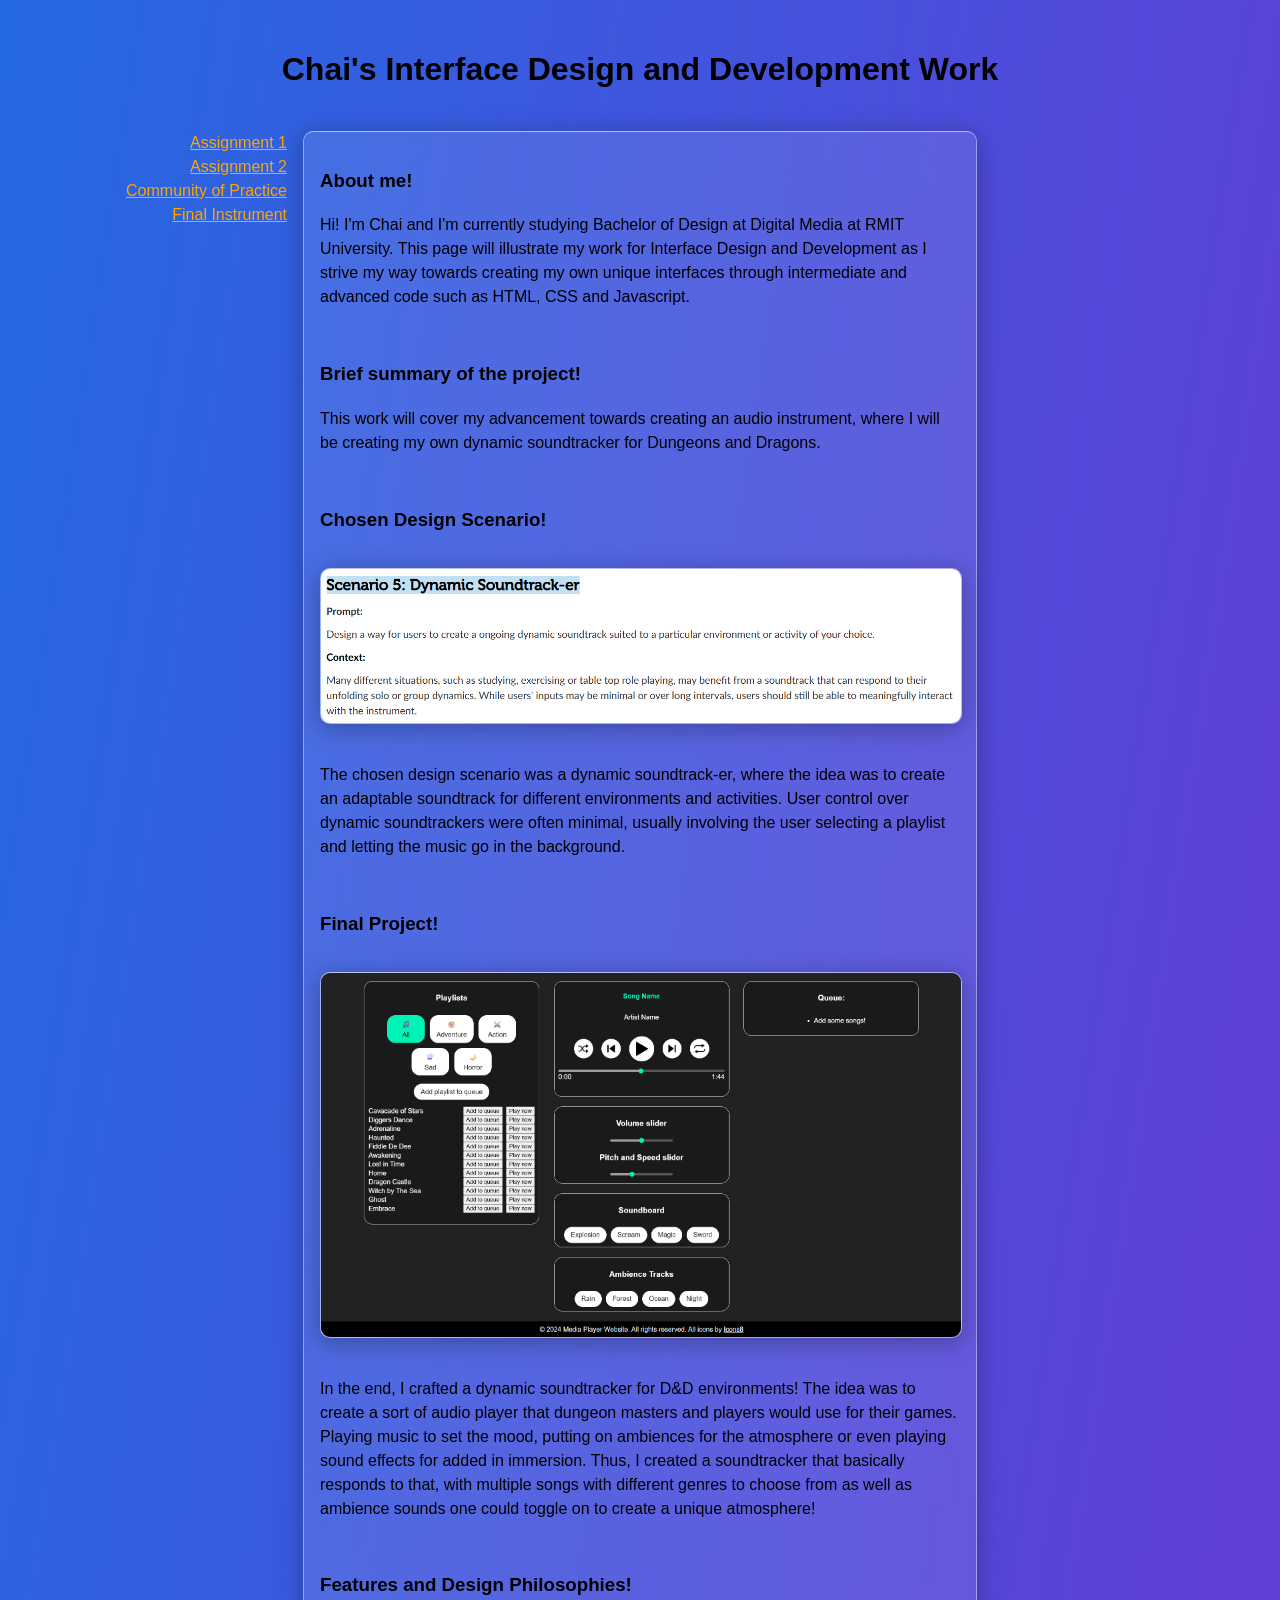
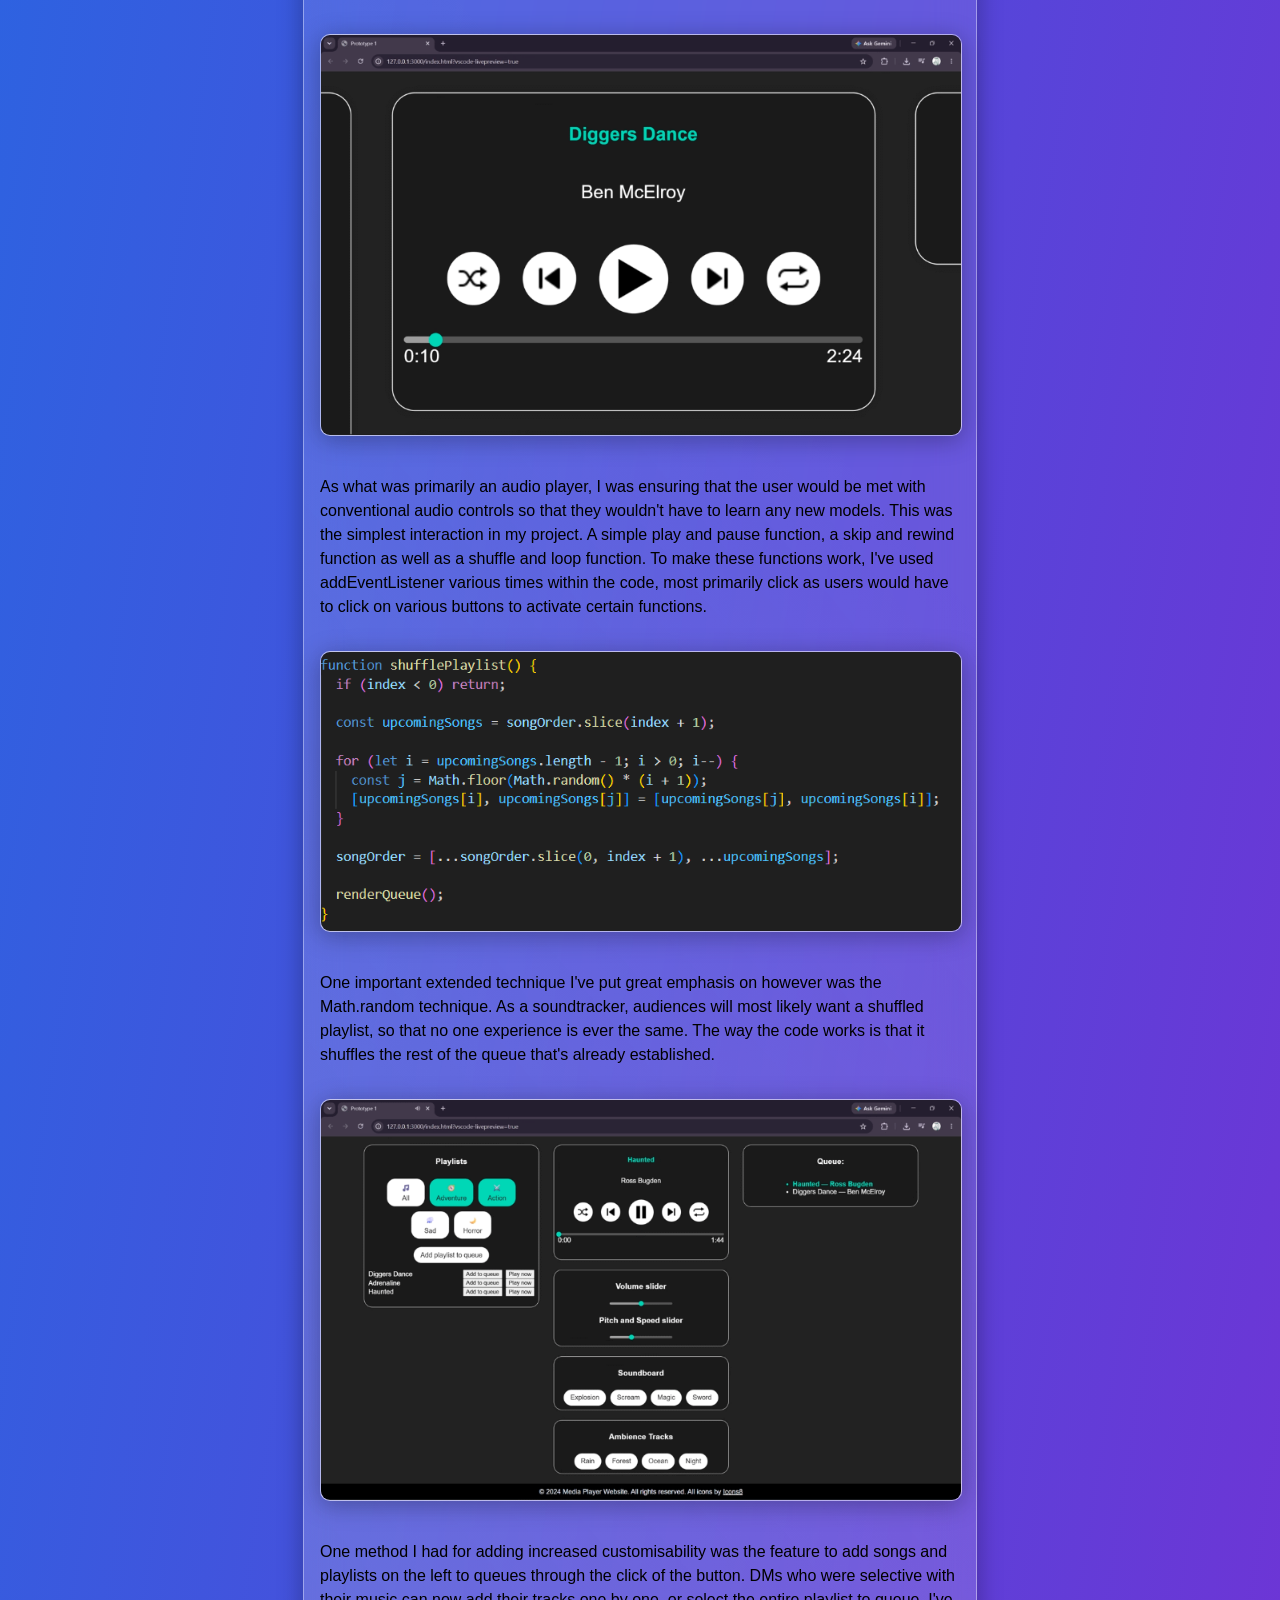
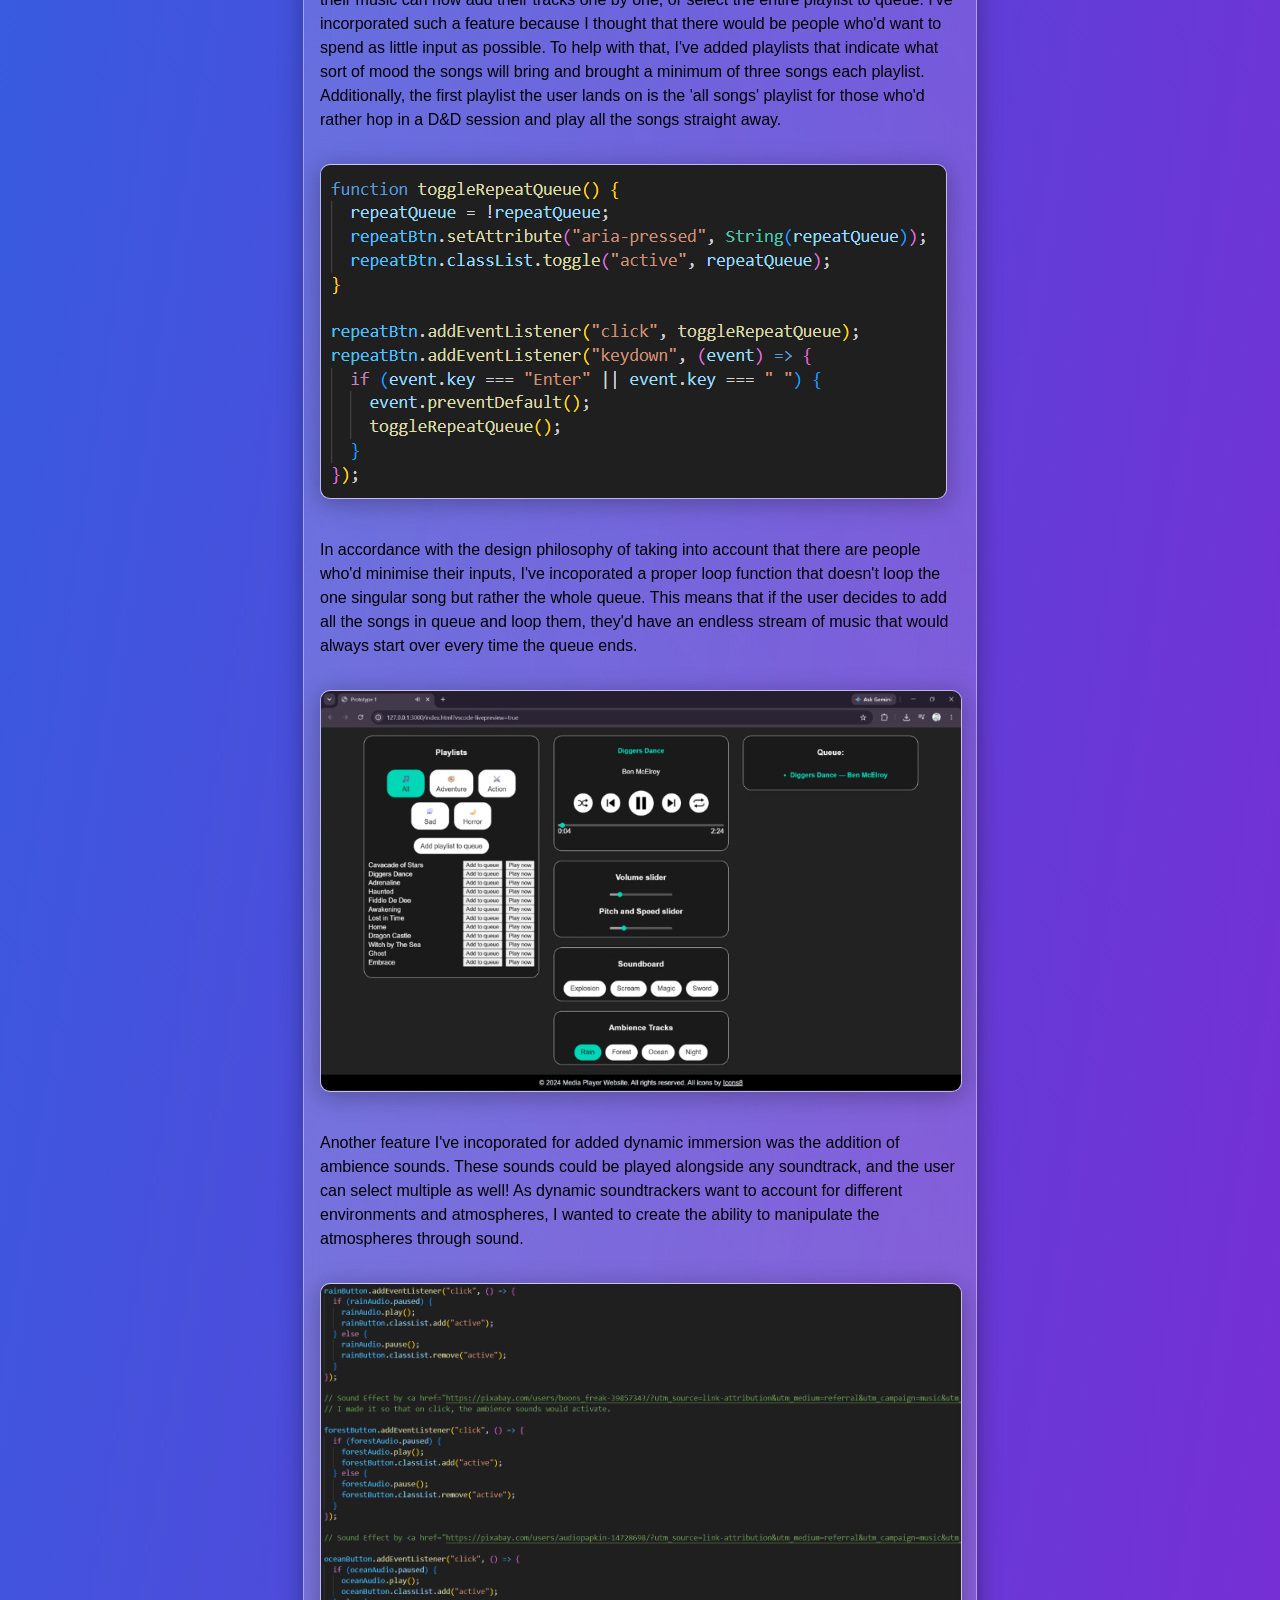
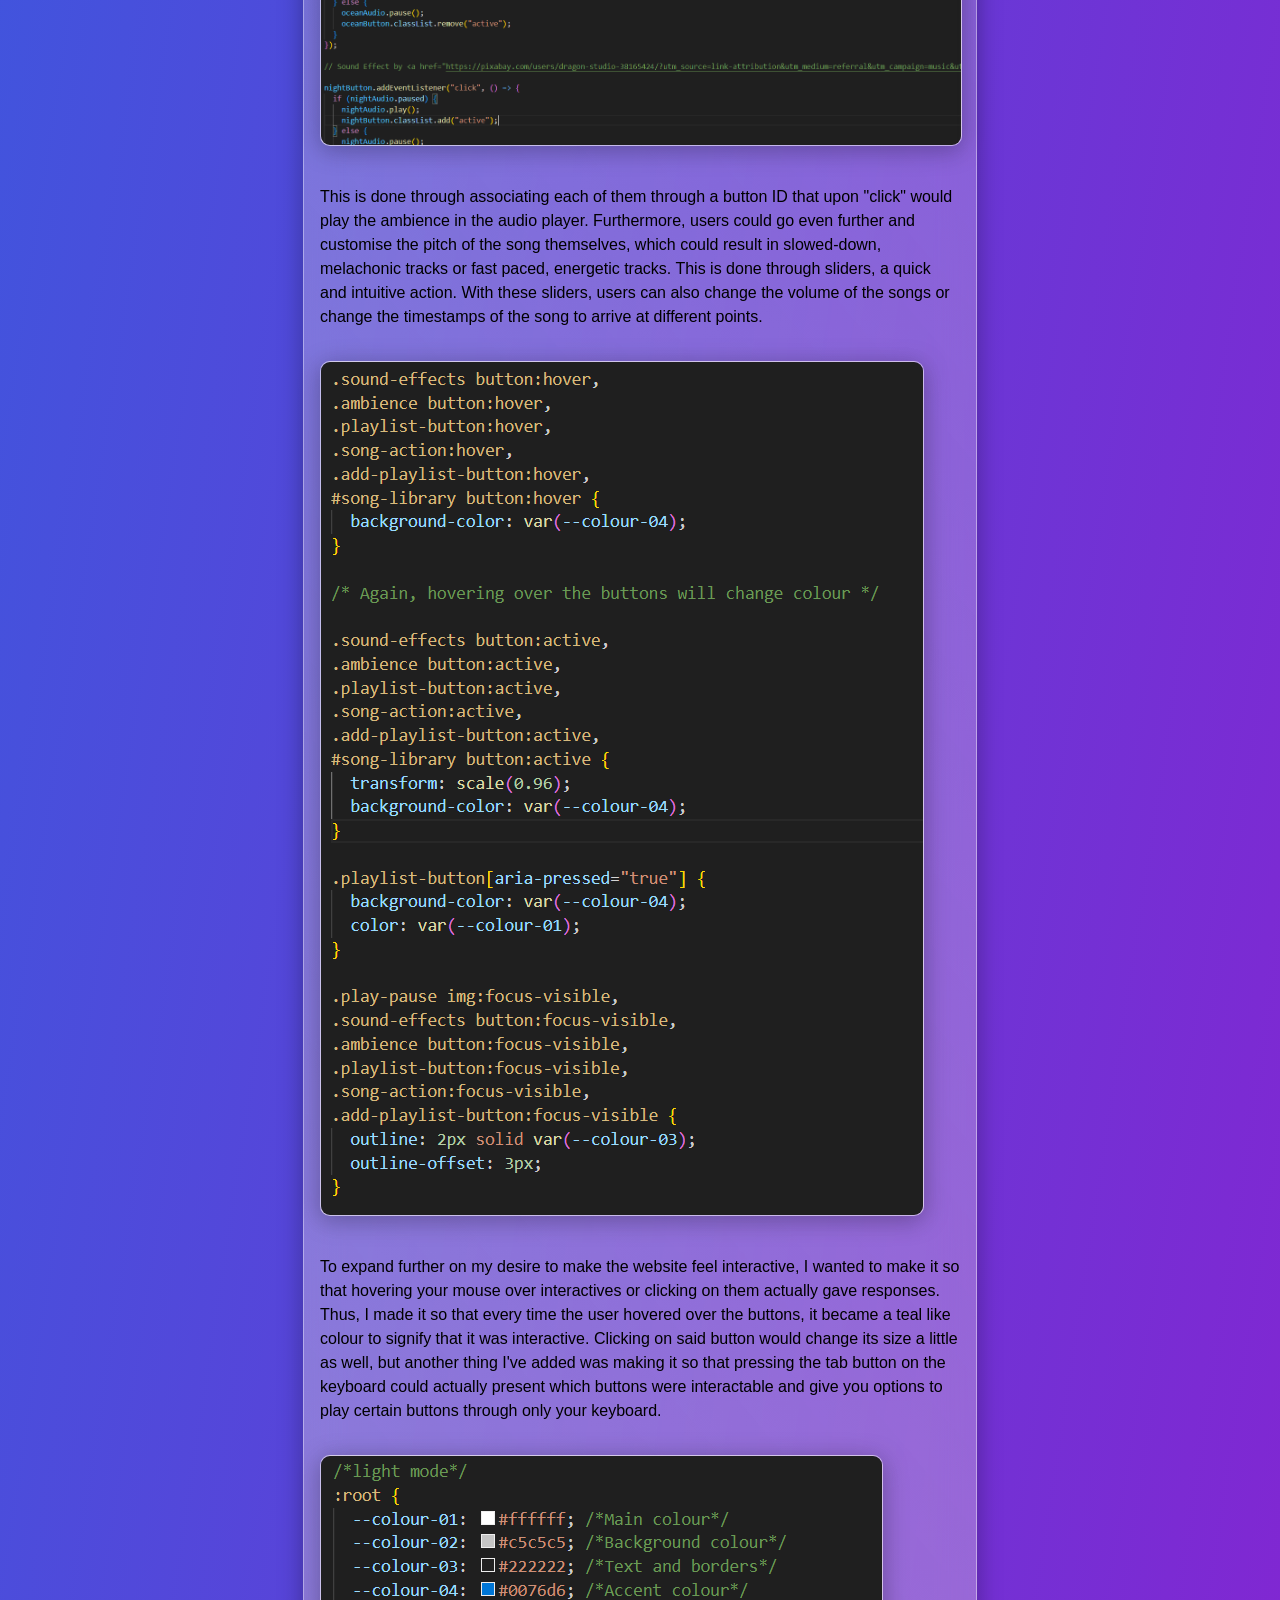
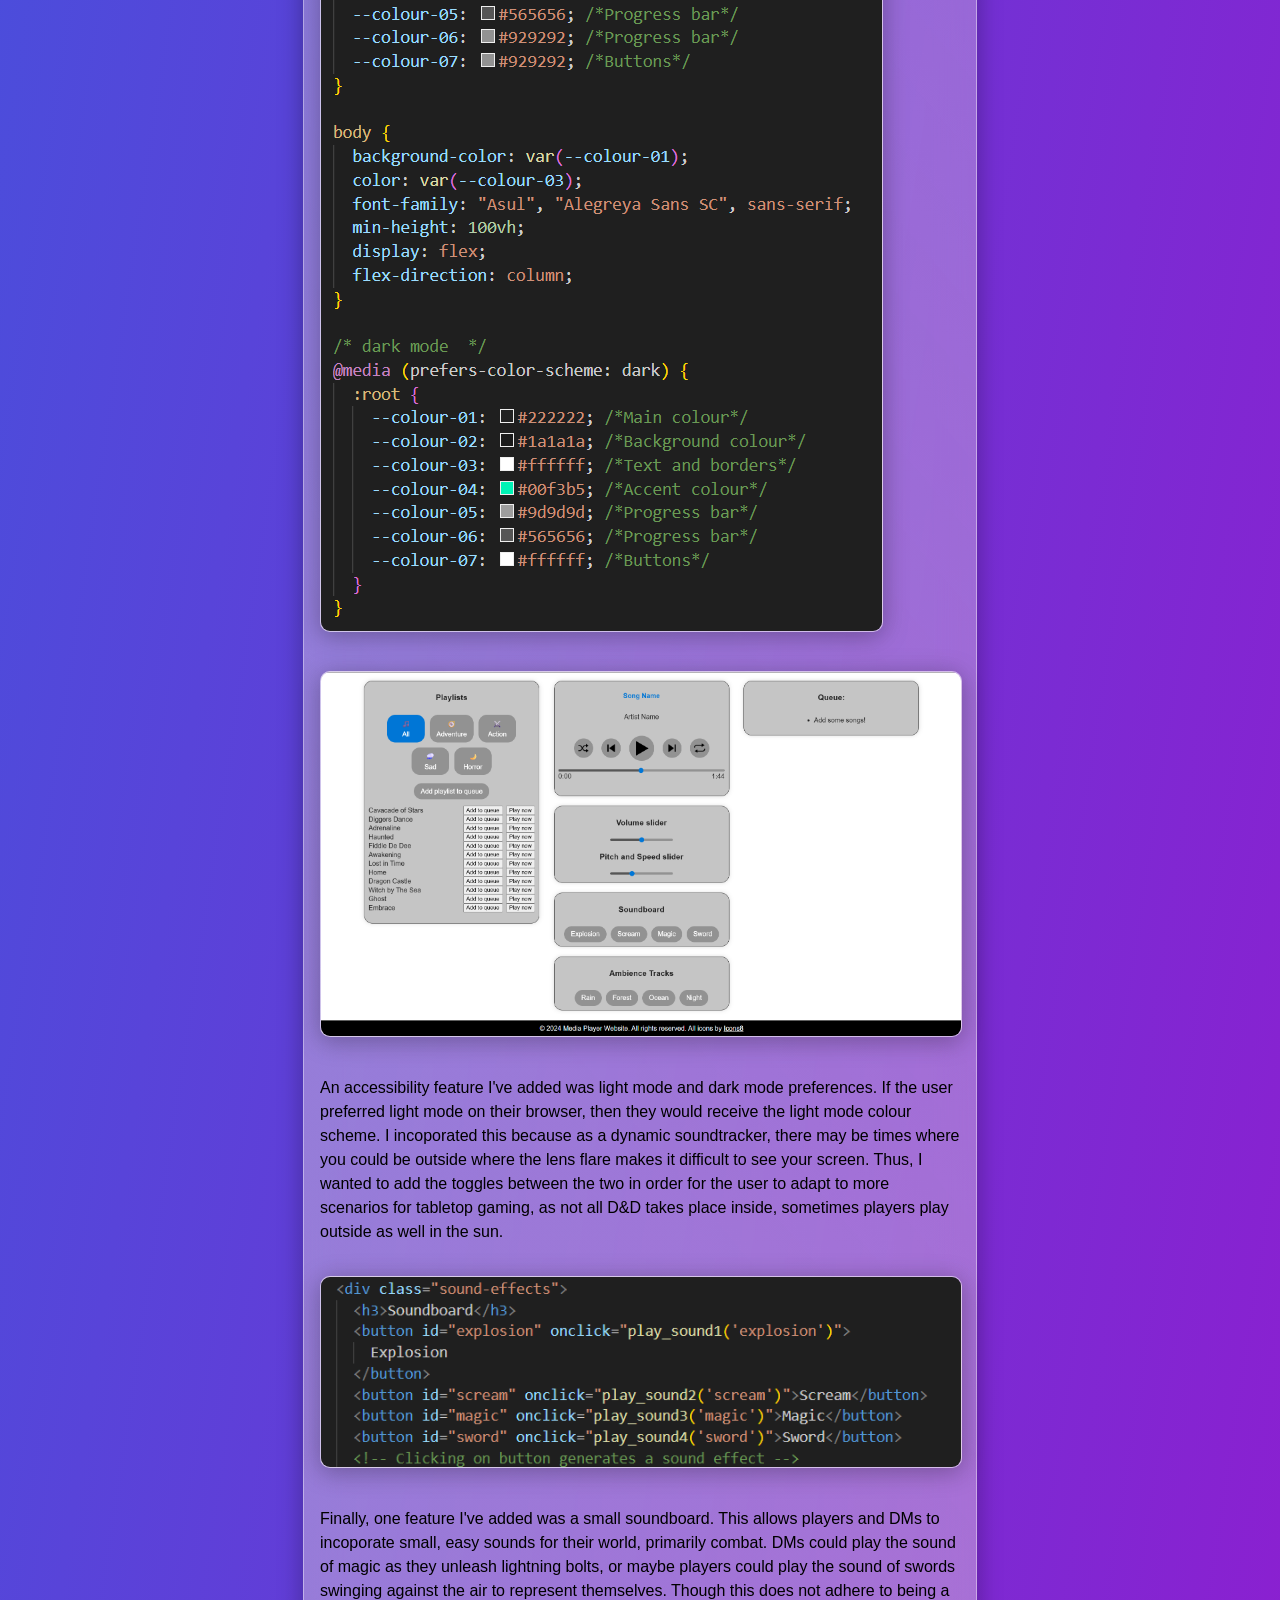
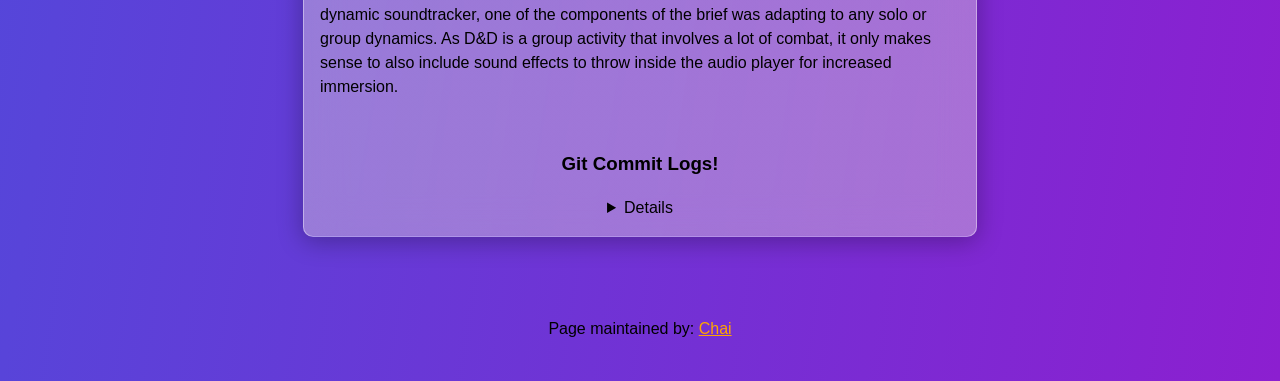
==== commit 61e7b7f4: "fixing errors" ====
--- a/index.html
+++ b/index.html
@@ -36,6 +36,9 @@
         <a href="https://au.miro.com/app/board/u3jVOf5Gcuk=/"
           >Community of Practice</a
         >
+        <a href="https://github.com/ambivalent-eve/ambi-eve-finalInstrument"
+          >Final Instrument</a
+        >
       </nav>
       <!--I had to look into why the page wasn't centred properly as all the content kept going to the side. In the end, I had to use the AI agent and ask why it had occurred. What had happened was that the <div> wrapper was not closed properly which caused the footer to stay inside the flex container.-->
 
@@ -69,300 +72,350 @@
             and letting the music go in the background.
           </p>
         </section>
-        <section></section>
-        <h3>Final Project!</h3>
-        <img src="assignment3images\Screenshot 2026-10-30 115521.png" />
-        <p>
-          In the end, I crafted a dynamic soundtracker for D&D environments! The
-          idea was to create a sort of audio player that dungeon masters and
-          players would use for their games. Playing music to set the mood,
-          putting on ambiences for the atmosphere or even playing sound effects
-          for added in immersion. Thus, I created a soundtracker that basically
-          responds to that, with multiple songs with different genres to choose
-          from as well as ambience sounds one could toggle on to create a unique
-          atmosphere!
-        </p>
-        <section></section>
-        <h3>Features and Design Philosophies!</h3>
-        <img
-          src="assignment3images\MedalTVScreenRecording20261030122722470-trim-1793323661490.gif"
-        />
-        <p>
-          As what was primarily an audio player, I was ensuring that the user
-          would be met with conventional audio controls so that they wouldn't
-          have to learn any new models. This was the simplest interaction in my
-          project. A simple play and pause function, a skip and rewind function
-          as well as a shuffle and loop function. To make these functions work, I've used addEventListener various times within the code, most primarily click as users would have to click on various buttons to activate certain functions.
-        </p>
-        <img src="assignment3images\Screenshot 2026-10-30 123629.png"/>
-        <p>One important extended technique I've put great emphasis on however was the Math.random technique. As a soundtracker, audiences will most
-          likely want a shuffled playlist, so that no one experience is ever the same. The way the code works is that it shuffles the rest of the queue that's already
-          established. 
-        </p>
-        <img src="assignment3images\MedalTVScreenRecording20261030124333943.gif"/>
-        <p>One method I had for adding increased customisability was the feature to add songs and playlists to queues through the click of the button.
-          DMs who were selective with their music can now add their tracks one by one, or select the entire playlist to queue. I've incorporated such a
-          feature because I thought that there would be people who'd want to spend as little input as possible. To help with that, I've added playlists that
-          indicate what sort of mood the songs will bring and brought a minimum of three songs each playlist. Additionally, the first playlist the user
-          lands on is the 'all songs' playlist for those who'd rather hop in a D&D session and play all the songs straight away.
-        </p>
-        <img src="assignment3images\Screenshot 2026-10-30 130637.png"/>
-        <p>In accordance with the design philosophy of taking into account that there are people who'd minimise their inputs, I've incoporated a proper
-          loop function that doesn't loop the one singular song but rather the whole queue. This means that if the user decides to add all the songs in queue and loop them, they'd have an endless stream of music
-          that would always start over every time the queue ends.
-        </p>
-        <img src="assignment3images\MedalTVScreenRecording20261030131452767-trim-1793326624844.gif"/>
-        <p>Another feature I've incoporated for added dynamic immersion was the addition of ambience sounds. These sounds could be played alongside
-          any soundtrack, and the user can select multiple as well! As dynamic soundtrackers want to account for different environments and atmospheres,
-          I wanted to create the ability to manipulate the atmospheres through sound. 
-        </p>
-        <img src="assignment3images\Screenshot 2026-10-30 132541.png"/>
-        <p>This is done through associating each of them through a button ID that upon "click" would play the ambience in the audio player. Furthermore, users
-          could go even further and customise the pitch of the song themselves, which could result in slowed-down, melachonic tracks or fast paced, energetic tracks. This
-          is done through sliders, a quick and intuitive action. With these sliders, users can also change the volume of the songs or change the timestamps of the song to arrive
-          at different points.
-        </p>
-        <img src="assignment3images\Screenshot 2026-10-30 133726.png"/>
-        <p>To expand further on my desire to make the website feel interactive, I wanted to make it so that hovering your mouse over interactives or clicking on them actually gave responses. Thus, I made it so that every time the user hovered over the buttons, it became a teal like colour to signify that it was interactive. Clicking on said button would change its size a little as well, but another thing I've added was making it so that pressing the tab button on the keyboard could actually present which buttons were interactable and give you options to play certain buttons through only your keyboard.</p>
-        <img src="assignment3images\Screenshot 2026-10-30 134543.png"/>
-        <img src="assignment3images\Screenshot 2026-10-30 134654.png"/>
-        <p>An accessibility feature I've added was light mode and dark mode preferences. If the user preferred light mode on their browser, then they would receive the light mode colour scheme. I incoporated this because as a dynamic soundtracker, there may be times where you could be outside where the lens flare makes it difficult to see your screen. Thus, I wanted to add the toggles between the two in order for the user to adapt to more scenarios for tabletop gaming, as not all D&D takes place inside, sometimes players play outside as well in the sun.</p>
-    <img src="assignment3images\Screenshot 2026-10-30 135107.png"/>
-    Finally, one feature I've added was a small soundboard. This allows players and DMs to incoporate small, easy sounds for their world, primarily combat. DMs could play the sound of magic as they unleash lightning bolts, or maybe players could play the sound of swords swinging against the air to represent themselves. Though this does not adhere to being a dynamic soundtracker, one of the components of the brief was adapting to any solo or group dynamics. As D&D is a group activity that involves a lot of combat, it only makes sense to also include sound effects to throw inside the audio player for increased immersion.
+        <section>
+          <h3>Final Project!</h3>
+          <img src="assignment3images\Screenshot 2026-10-30 115521.png" />
+          <p>
+            In the end, I crafted a dynamic soundtracker for D&D environments!
+            The idea was to create a sort of audio player that dungeon masters
+            and players would use for their games. Playing music to set the
+            mood, putting on ambiences for the atmosphere or even playing sound
+            effects for added in immersion. Thus, I created a soundtracker that
+            basically responds to that, with multiple songs with different
+            genres to choose from as well as ambience sounds one could toggle on
+            to create a unique atmosphere!
+          </p>
+        </section>
+        <section>
+          <h3>Features and Design Philosophies!</h3>
+          <img
+            src="assignment3images\MedalTVScreenRecording20261030122722470-trim-1793323661490.gif"
+          />
+          <p>
+            As what was primarily an audio player, I was ensuring that the user
+            would be met with conventional audio controls so that they wouldn't
+            have to learn any new models. This was the simplest interaction in
+            my project. A simple play and pause function, a skip and rewind
+            function as well as a shuffle and loop function. To make these
+            functions work, I've used addEventListener various times within the
+            code, most primarily click as users would have to click on various
+            buttons to activate certain functions.
+          </p>
+          <img src="assignment3images\Screenshot 2026-10-30 123629.png" />
+          <p>
+            One important extended technique I've put great emphasis on however
+            was the Math.random technique. As a soundtracker, audiences will
+            most likely want a shuffled playlist, so that no one experience is
+            ever the same. The way the code works is that it shuffles the rest
+            of the queue that's already established.
+          </p>
+          <img
+            src="assignment3images\MedalTVScreenRecording20261030124333943.gif"
+          />
+          <p>
+            One method I had for adding increased customisability was the
+            feature to add songs and playlists on the left to queues through the
+            click of the button. DMs who were selective with their music can now
+            add their tracks one by one, or select the entire playlist to queue.
+            I've incorporated such a feature because I thought that there would
+            be people who'd want to spend as little input as possible. To help
+            with that, I've added playlists that indicate what sort of mood the
+            songs will bring and brought a minimum of three songs each playlist.
+            Additionally, the first playlist the user lands on is the 'all
+            songs' playlist for those who'd rather hop in a D&D session and play
+            all the songs straight away.
+          </p>
+          <img src="assignment3images\Screenshot 2026-10-30 130637.png" />
+          <p>
+            In accordance with the design philosophy of taking into account that
+            there are people who'd minimise their inputs, I've incoporated a
+            proper loop function that doesn't loop the one singular song but
+            rather the whole queue. This means that if the user decides to add
+            all the songs in queue and loop them, they'd have an endless stream
+            of music that would always start over every time the queue ends.
+          </p>
+          <img
+            src="assignment3images\MedalTVScreenRecording20261030131452767-trim-1793326624844.gif"
+          />
+          <p>
+            Another feature I've incoporated for added dynamic immersion was the
+            addition of ambience sounds. These sounds could be played alongside
+            any soundtrack, and the user can select multiple as well! As dynamic
+            soundtrackers want to account for different environments and
+            atmospheres, I wanted to create the ability to manipulate the
+            atmospheres through sound.
+          </p>
+          <img src="assignment3images\Screenshot 2026-10-30 132541.png" />
+          <p>
+            This is done through associating each of them through a button ID
+            that upon "click" would play the ambience in the audio player.
+            Furthermore, users could go even further and customise the pitch of
+            the song themselves, which could result in slowed-down, melachonic
+            tracks or fast paced, energetic tracks. This is done through
+            sliders, a quick and intuitive action. With these sliders, users can
+            also change the volume of the songs or change the timestamps of the
+            song to arrive at different points.
+          </p>
+          <img src="assignment3images\Screenshot 2026-10-30 133726.png" />
+          <p>
+            To expand further on my desire to make the website feel interactive,
+            I wanted to make it so that hovering your mouse over interactives or
+            clicking on them actually gave responses. Thus, I made it so that
+            every time the user hovered over the buttons, it became a teal like
+            colour to signify that it was interactive. Clicking on said button
+            would change its size a little as well, but another thing I've added
+            was making it so that pressing the tab button on the keyboard could
+            actually present which buttons were interactable and give you
+            options to play certain buttons through only your keyboard.
+          </p>
+          <img src="assignment3images\Screenshot 2026-10-30 134543.png" />
+          <img src="assignment3images\Screenshot 2026-10-30 134654.png" />
+          <p>
+            An accessibility feature I've added was light mode and dark mode
+            preferences. If the user preferred light mode on their browser, then
+            they would receive the light mode colour scheme. I incoporated this
+            because as a dynamic soundtracker, there may be times where you
+            could be outside where the lens flare makes it difficult to see your
+            screen. Thus, I wanted to add the toggles between the two in order
+            for the user to adapt to more scenarios for tabletop gaming, as not
+            all D&D takes place inside, sometimes players play outside as well
+            in the sun.
+          </p>
+          <img src="assignment3images\Screenshot 2026-10-30 135107.png" />
+          <p>
+            Finally, one feature I've added was a small soundboard. This allows
+            players and DMs to incoporate small, easy sounds for their world,
+            primarily combat. DMs could play the sound of magic as they unleash
+            lightning bolts, or maybe players could play the sound of swords
+            swinging against the air to represent themselves. Though this does
+            not adhere to being a dynamic soundtracker, one of the components of
+            the brief was adapting to any solo or group dynamics. As D&D is a
+            group activity that involves a lot of combat, it only makes sense to
+            also include sound effects to throw inside the audio player for
+            increased immersion.
+          </p>
+        </section>
         <!--Again, I had to rely on the agent to figure out why exactly the contents of this page was still to the side. By asking what went wrong, it explained to me that the .mainNavContainer was responsible for centering the child elements, and because main was outside of it, it was not affected by its rules. I had to move the final </div> to be after the </main> so that it remains within the layout. Additionally, I was told to keep <aside></aside> within the wrapper for symmetry to balance out nav's flex: 1 with its own flex: 1.-->
-<h3>Git Commit Logs!</h3>
-<details><table>
-
-    <thead><tr>
-
-        <th>Author</th>
-        <th>Date</th>
-        <th>Subject</th>
-        <th>Body</th>
-
-    </tr></thead>
-
-    <tbody>
-
-      <tr>
-
-        <td>ambivalent-eve</td>
-        <td>Thu Oct 29 09:08:08 2026 +1100</td>
-        <td>Initial commit</td>
-        <td></td>
-
-      </tr>
-
-      <tr>
-
-        <td>ambivalent-eve</td>
-        <td>Thu Oct 29 09:28:05 2026 +1100</td>
-        <td>ported over prototype 4 code</td>
-        <td></td>
-
-      </tr>
-
-      <tr>
-
-        <td>ambivalent-eve</td>
-        <td>Thu Oct 29 10:44:25 2026 +1100</td>
-        <td>added colour layout</td>
-        <td> removed slow button</td>
-
-      </tr>
-
-      <tr>
-
-        <td>ambivalent-eve</td>
-        <td>Thu Oct 29 11:11:33 2026 +1100</td>
-        <td>added more buttons (no functions yet) and hover/play visual</td>
-        <td></td>
-
-      </tr>
-
-      <tr>
-
-        <td>ambivalent-eve</td>
-        <td>Thu Oct 29 12:03:06 2026 +1100</td>
-        <td>matching volume and pitch slider to fit the play time aesthetics</td>
-        <td></td>
-
-      </tr>
-
-      <tr>
-
-        <td>ambivalent-eve</td>
-        <td>Thu Oct 29 21:41:45 2026 +1100</td>
-        <td>added sound effects from other prototype</td>
-        <td> fixed colours</td>
-
-      </tr>
-
-      <tr>
-
-        <td>ambivalent-eve</td>
-        <td>Thu Oct 29 23:30:13 2026 +1100</td>
-        <td>changed sound effects to have a button like appearance to them. when clicking tab or enter the user can use keyboard shortcuts to play sounds.</td>
-        <td></td>
-
-      </tr>
-
-      <tr>
-
-        <td>ambivalent-eve</td>
-        <td>Thu Oct 29 23:32:43 2026 +1100</td>
-        <td>got rid of the border on the sound effects</td>
-        <td></td>
-
-      </tr>
-
-      <tr>
-
-        <td>ambivalent-eve</td>
-        <td>Thu Oct 29 23:35:31 2026 +1100</td>
-        <td>fixed volume not increasing when pushing it through the halfway mark</td>
-        <td></td>
-
-      </tr>
-
-      <tr>
-
-        <td>ambivalent-eve</td>
-        <td>Fri Oct 30 03:48:36 2026 +1100</td>
-        <td>added more ambience sounds to play</td>
-        <td></td>
-
-      </tr>
-
-      <tr>
-
-        <td>ambivalent-eve</td>
-        <td>Fri Oct 30 04:00:12 2026 +1100</td>
-        <td>added a functioning back button</td>
-        <td></td>
-
-      </tr>
-
-      <tr>
-
-        <td>ambivalent-eve</td>
-        <td>Fri Oct 30 05:47:42 2026 +1100</td>
-        <td>Changed coding of the songorder and added a new songlibrary. now users can add songs to queue</td>
-        <td> or play songs</td>
-
-      </tr>
-
-      <tr>
-
-        <td>ambivalent-eve</td>
-        <td>Fri Oct 30 07:37:06 2026 +1100</td>
-        <td>added new songs and a playlist that indicates what mood they bring</td>
-        <td></td>
-
-      </tr>
-
-      <tr>
-
-        <td>ambivalent-eve</td>
-        <td>Fri Oct 30 08:11:59 2026 +1100</td>
-        <td>added playlists and several new songs (at least three songs per playlist)</td>
-        <td></td>
-
-      </tr>
-
-      <tr>
-
-        <td>ambivalent-eve</td>
-        <td>Fri Oct 30 08:29:45 2026 +1100</td>
-        <td>moved play-pause controls to bottom of screen to be similar to an audio player</td>
-        <td></td>
-
-      </tr>
-
-      <tr>
-
-        <td>ambivalent-eve</td>
-        <td>Fri Oct 30 09:06:14 2026 +1100</td>
-        <td>reverted back the player controls layout</td>
-        <td></td>
-
-      </tr>
-
-      <tr>
-
-        <td>ambivalent-eve</td>
-        <td>Fri Oct 30 09:53:54 2026 +1100</td>
-        <td>added styling to each area and fixed audio12</td>
-        <td></td>
-
-      </tr>
-
-      <tr>
-
-        <td>ambivalent-eve</td>
-        <td>Fri Oct 30 10:06:57 2026 +1100</td>
-        <td>updated dashboard to a three-column layout</td>
-        <td></td>
-
-      </tr>
-
-      <tr>
-
-        <td>ambivalent-eve</td>
-        <td>Fri Oct 30 10:17:46 2026 +1100</td>
-        <td>fixed night button not highlighting when on</td>
-        <td> added queue panel styling,  added a border</td>
-
-      </tr>
-
-      <tr>
-
-        <td>ambivalent-eve</td>
-        <td>Fri Oct 30 10:29:11 2026 +1100</td>
-        <td>added looping button that repeats the whole queue</td>
-        <td></td>
-
-      </tr>
-
-      <tr>
-
-        <td>ambivalent-eve</td>
-        <td>Fri Oct 30 10:41:46 2026 +1100</td>
-        <td>removed artists name from playlist so that it wouldnt be so cluttered</td>
-        <td> added hover effects to buttons and centered the playlist visuals in general</td>
-
-      </tr>
-
-      <tr>
-
-        <td>ambivalent-eve</td>
-        <td>Fri Oct 30 10:52:44 2026 +1100</td>
-        <td>added icons8 footer to credit them</td>
-        <td></td>
-
-      </tr>
-
-      <tr>
-
-        <td>ambivalent-eve</td>
-        <td>Fri Oct 30 11:03:00 2026 +1100</td>
-        <td>added a new function that allows you to add playlists to queues</td>
-        <td> added comments for code</td>
-
-      </tr>
-
-      <tr>
-
-        <td>ambivalent-eve</td>
-        <td>Fri Oct 30 11:21:03 2026 +1100</td>
-        <td>notes and intro modal</td>
-        <td>added notes to several codes,  brought back intro modal</td>
-
-      </tr>
-
-    </tbody>
-
-</table></details>
+        <h3>Git Commit Logs!</h3>
+        <details>
+          <table>
+            <thead>
+              <tr>
+                <th>Author</th>
+                <th>Date</th>
+                <th>Subject</th>
+                <th>Body</th>
+              </tr>
+            </thead>
+
+            <tbody>
+              <tr>
+                <td>ambivalent-eve</td>
+                <td>Thu Oct 29 09:08:08 2026 +1100</td>
+                <td>Initial commit</td>
+                <td></td>
+              </tr>
+
+              <tr>
+                <td>ambivalent-eve</td>
+                <td>Thu Oct 29 09:28:05 2026 +1100</td>
+                <td>ported over prototype 4 code</td>
+                <td></td>
+              </tr>
+
+              <tr>
+                <td>ambivalent-eve</td>
+                <td>Thu Oct 29 10:44:25 2026 +1100</td>
+                <td>added colour layout</td>
+                <td>removed slow button</td>
+              </tr>
+
+              <tr>
+                <td>ambivalent-eve</td>
+                <td>Thu Oct 29 11:11:33 2026 +1100</td>
+                <td>
+                  added more buttons (no functions yet) and hover/play visual
+                </td>
+                <td></td>
+              </tr>
+
+              <tr>
+                <td>ambivalent-eve</td>
+                <td>Thu Oct 29 12:03:06 2026 +1100</td>
+                <td>
+                  matching volume and pitch slider to fit the play time
+                  aesthetics
+                </td>
+                <td></td>
+              </tr>
+
+              <tr>
+                <td>ambivalent-eve</td>
+                <td>Thu Oct 29 21:41:45 2026 +1100</td>
+                <td>added sound effects from other prototype</td>
+                <td>fixed colours</td>
+              </tr>
+
+              <tr>
+                <td>ambivalent-eve</td>
+                <td>Thu Oct 29 23:30:13 2026 +1100</td>
+                <td>
+                  changed sound effects to have a button like appearance to
+                  them. when clicking tab or enter the user can use keyboard
+                  shortcuts to play sounds.
+                </td>
+                <td></td>
+              </tr>
+
+              <tr>
+                <td>ambivalent-eve</td>
+                <td>Thu Oct 29 23:32:43 2026 +1100</td>
+                <td>got rid of the border on the sound effects</td>
+                <td></td>
+              </tr>
+
+              <tr>
+                <td>ambivalent-eve</td>
+                <td>Thu Oct 29 23:35:31 2026 +1100</td>
+                <td>
+                  fixed volume not increasing when pushing it through the
+                  halfway mark
+                </td>
+                <td></td>
+              </tr>
+
+              <tr>
+                <td>ambivalent-eve</td>
+                <td>Fri Oct 30 03:48:36 2026 +1100</td>
+                <td>added more ambience sounds to play</td>
+                <td></td>
+              </tr>
+
+              <tr>
+                <td>ambivalent-eve</td>
+                <td>Fri Oct 30 04:00:12 2026 +1100</td>
+                <td>added a functioning back button</td>
+                <td></td>
+              </tr>
+
+              <tr>
+                <td>ambivalent-eve</td>
+                <td>Fri Oct 30 05:47:42 2026 +1100</td>
+                <td>
+                  Changed coding of the songorder and added a new songlibrary.
+                  now users can add songs to queue
+                </td>
+                <td>or play songs</td>
+              </tr>
+
+              <tr>
+                <td>ambivalent-eve</td>
+                <td>Fri Oct 30 07:37:06 2026 +1100</td>
+                <td>
+                  added new songs and a playlist that indicates what mood they
+                  bring
+                </td>
+                <td></td>
+              </tr>
+
+              <tr>
+                <td>ambivalent-eve</td>
+                <td>Fri Oct 30 08:11:59 2026 +1100</td>
+                <td>
+                  added playlists and several new songs (at least three songs
+                  per playlist)
+                </td>
+                <td></td>
+              </tr>
+
+              <tr>
+                <td>ambivalent-eve</td>
+                <td>Fri Oct 30 08:29:45 2026 +1100</td>
+                <td>
+                  moved play-pause controls to bottom of screen to be similar to
+                  an audio player
+                </td>
+                <td></td>
+              </tr>
+
+              <tr>
+                <td>ambivalent-eve</td>
+                <td>Fri Oct 30 09:06:14 2026 +1100</td>
+                <td>reverted back the player controls layout</td>
+                <td></td>
+              </tr>
+
+              <tr>
+                <td>ambivalent-eve</td>
+                <td>Fri Oct 30 09:53:54 2026 +1100</td>
+                <td>added styling to each area and fixed audio12</td>
+                <td></td>
+              </tr>
+
+              <tr>
+                <td>ambivalent-eve</td>
+                <td>Fri Oct 30 10:06:57 2026 +1100</td>
+                <td>updated dashboard to a three-column layout</td>
+                <td></td>
+              </tr>
+
+              <tr>
+                <td>ambivalent-eve</td>
+                <td>Fri Oct 30 10:17:46 2026 +1100</td>
+                <td>fixed night button not highlighting when on</td>
+                <td>added queue panel styling, added a border</td>
+              </tr>
+
+              <tr>
+                <td>ambivalent-eve</td>
+                <td>Fri Oct 30 10:29:11 2026 +1100</td>
+                <td>added looping button that repeats the whole queue</td>
+                <td></td>
+              </tr>
+
+              <tr>
+                <td>ambivalent-eve</td>
+                <td>Fri Oct 30 10:41:46 2026 +1100</td>
+                <td>
+                  removed artists name from playlist so that it wouldnt be so
+                  cluttered
+                </td>
+                <td>
+                  added hover effects to buttons and centered the playlist
+                  visuals in general
+                </td>
+              </tr>
+
+              <tr>
+                <td>ambivalent-eve</td>
+                <td>Fri Oct 30 10:52:44 2026 +1100</td>
+                <td>added icons8 footer to credit them</td>
+                <td></td>
+              </tr>
+
+              <tr>
+                <td>ambivalent-eve</td>
+                <td>Fri Oct 30 11:03:00 2026 +1100</td>
+                <td>
+                  added a new function that allows you to add playlists to
+                  queues
+                </td>
+                <td>added comments for code</td>
+              </tr>
+
+              <tr>
+                <td>ambivalent-eve</td>
+                <td>Fri Oct 30 11:21:03 2026 +1100</td>
+                <td>notes and intro modal</td>
+                <td>added notes to several codes, brought back intro modal</td>
+              </tr>
+            </tbody>
+          </table>
+        </details>
+      </main>
+
+      <aside></aside>
+    </div>
 
     <footer>
       <p>
--- a/style.css
+++ b/style.css
@@ -105,6 +105,8 @@
 }
 
 img {
+  max-width: min(80rch, calc(100vw - 2rem));
+  height: auto;
   margin-top: 1rem;
   margin-bottom: 1rem;
   border: 1px solid rgba(255, 255, 255, 0.4);
